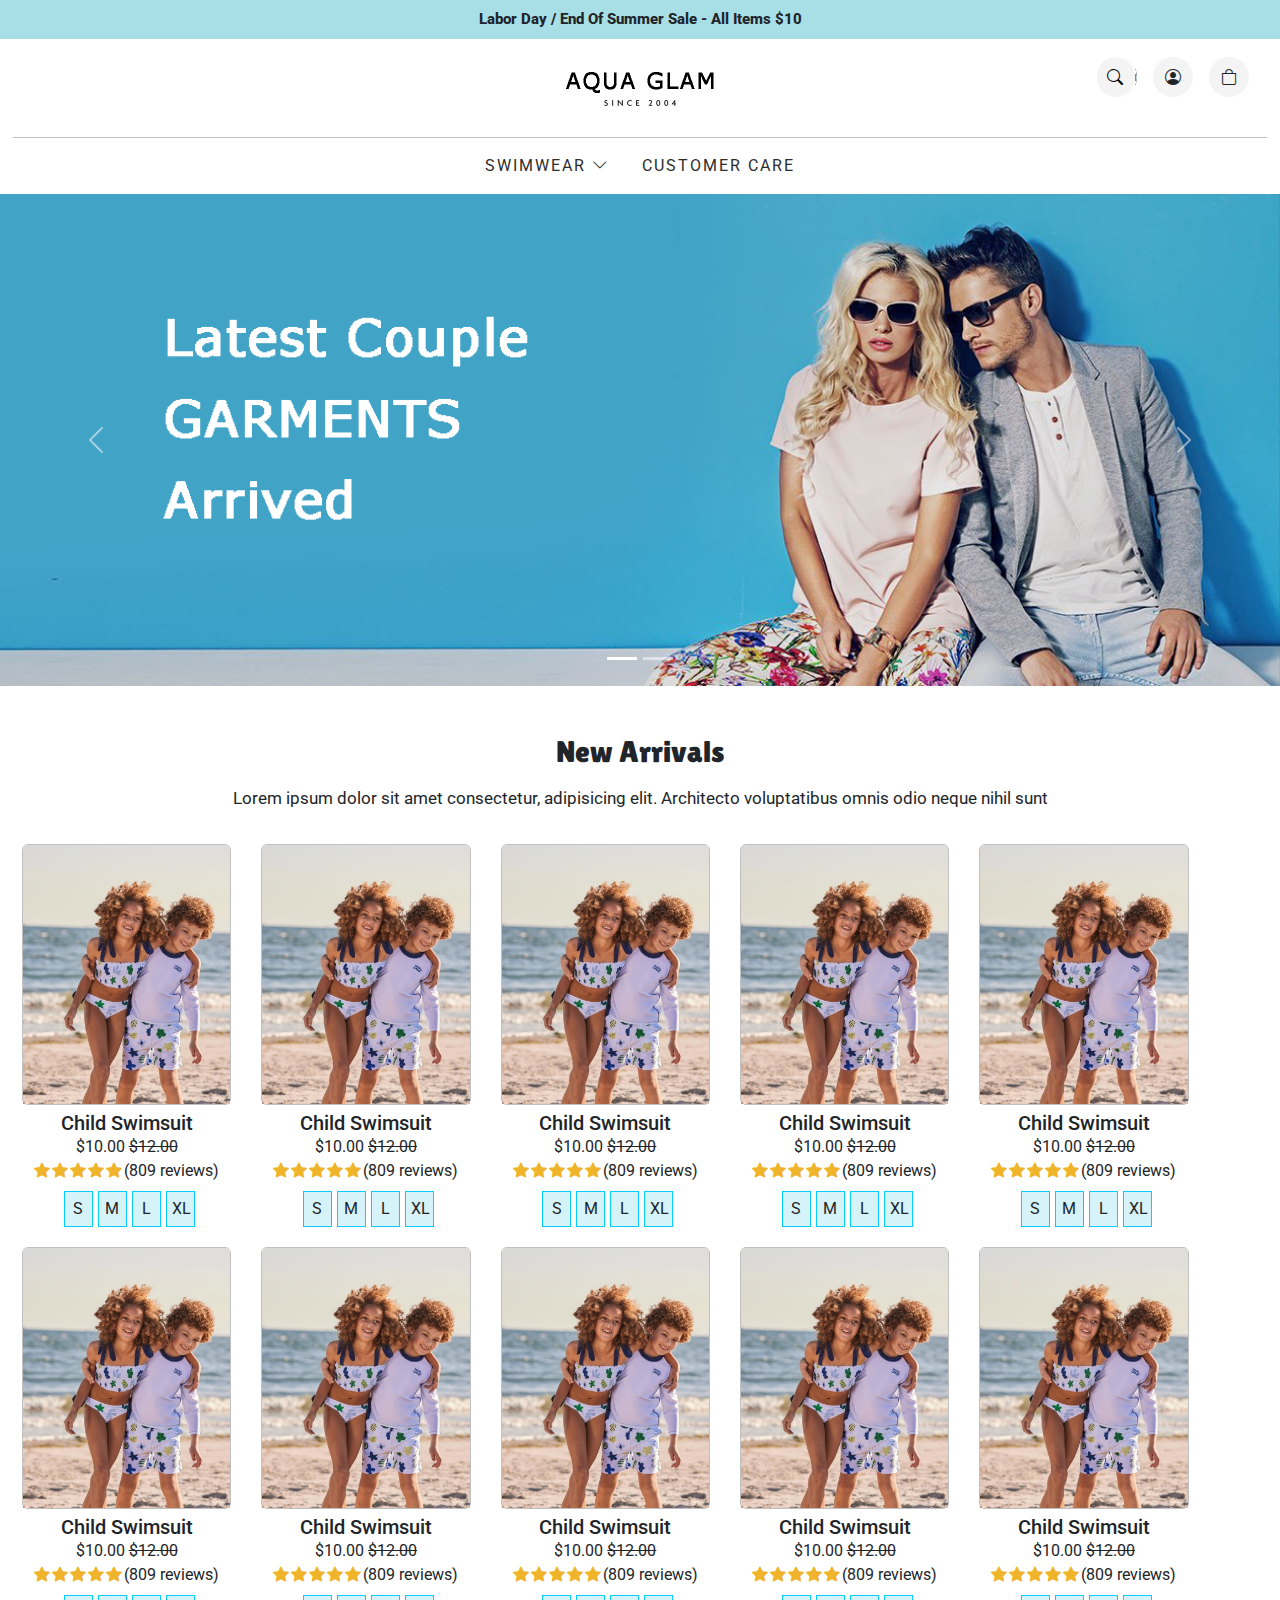
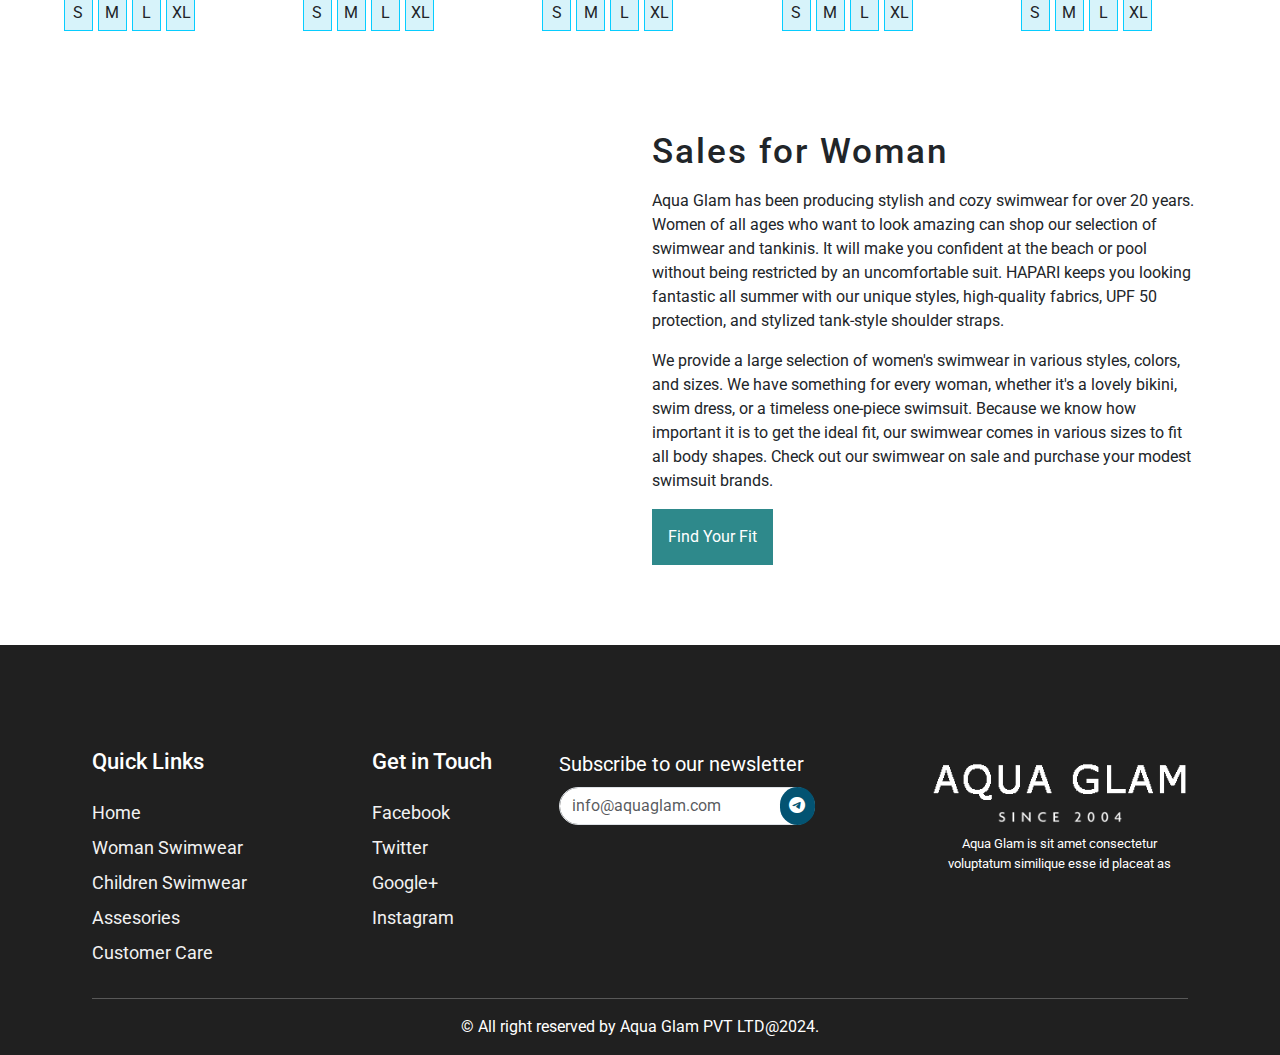
==== index.html @ 91281281 "product page" ====
<!DOCTYPE html>
<html lang="en">

<head>
    <meta charset="UTF-8">
    <meta name="viewport" content="width=device-width, initial-scale=1.0">
    <title>Aqua Glam</title>

    <!-- Bootstrap Link  -->
    <link href="https://cdn.jsdelivr.net/npm/bootstrap@5.3.3/dist/css/bootstrap.min.css" rel="stylesheet"
        integrity="sha384-QWTKZyjpPEjISv5WaRU9OFeRpok6YctnYmDr5pNlyT2bRjXh0JMhjY6hW+ALEwIH" crossorigin="anonymous">

    <!-- Bootstrap Icons -->
    <link rel="stylesheet" href="https://cdn.jsdelivr.net/npm/bootstrap-icons@1.11.3/font/bootstrap-icons.min.css">
    <link rel="stylesheet" href="https://cdnjs.cloudflare.com/ajax/libs/font-awesome/6.6.0/css/all.min.css"
        integrity="sha512-Kc323vGBEqzTmouAECnVceyQqyqdsSiqLQISBL29aUW4U/M7pSPA/gEUZQqv1cwx4OnYxTxve5UMg5GT6L4JJg=="
        crossorigin="anonymous" referrerpolicy="no-referrer" />
    <!-- fonts  -->
    <link rel="preconnect" href="https://fonts.googleapis.com">
    <link rel="preconnect" href="https://fonts.gstatic.com" crossorigin>
    <link
        href="https://fonts.googleapis.com/css2?family=Roboto+Condensed:ital,wght@0,100..900;1,100..900&family=Roboto:ital,wght@0,100;0,300;0,400;0,500;0,700;0,900;1,100;1,300;1,400;1,500;1,700;1,900&display=swap"
        rel="stylesheet">
    <!-- Custom Style  -->
    <link rel="stylesheet" href="./css/style.css">
</head>



<body>
    <!-- Navbar  -->

    <!-- TopNav  -->
    <div class="top-nav">
        <p>Labor Day / End Of Summer Sale - All Items $10</p>
    </div>
    <div class="logo-nav" id="logoNav">
        <img src="./images/logo.png" alt="logo" class="img-fluid main-logo">

        <div class="search-section">
            <ul>
                <li>
                    <div class="search-wrapper">
                        <input type="search" placeholder="Search" />
                        <button class="search-btn">
                            <i class="bi bi-search"></i>
                        </button>
                    </div>
                </li>
                <li><i class="bi bi-person-circle"></i></li>
                <li><i class="bi bi-bag"></i></li>
            </ul>
        </div>
    </div>

    <nav class="main-nav" id="main-nav">
        <div class="logo-fix" id="logo-fix">
            <img src="./images/logo.png" alt="logoFix" class="img-fluid logoFix">
        </div>
        <ul class="main-menu">

            <li><a href="#">Swimwear <i class="bi bi-chevron-down"></i></a>
                <div class="mega-menu" id="mega-menu">
                    <div class="d-flex">
                        <div class="girl-box">
                            <h3>Woman Swimwear</h3>
                            <img src="./images/girl.png" alt="">
                        </div>
                        <div class="child-box">
                            <h3>Child Swimwear</h3>
                            <img src="./images/child.png" alt="">
                        </div>
                        <div class="assesories-box">
                            <h3>Assecories</h3>
                            <img src="./images/asser.png" alt="">
                        </div>
                        
                    </div>
                </div>
            </li>

            <li><a href="#">customer care</a></li>
        </ul>
        <div class="search-fix" id="searchFix">
            <ul>
                <li><i class="bi bi-search"></i></li>
                <li><i class="bi bi-person-circle"></i></li>
                <li><i class="bi bi-bag"></i></li>
            </ul>
        </div>
    </nav>

    <!-- End of Navbar  -->

    <!-- slider  -->
    <div id="carouselExampleIndicators" class="carousel slide">
        <div class="carousel-indicators">
            <button type="button" data-bs-target="#carouselExampleIndicators" data-bs-slide-to="0" class="active"
                aria-current="true" aria-label="Slide 1"></button>
            <button type="button" data-bs-target="#carouselExampleIndicators" data-bs-slide-to="1"
                aria-label="Slide 2"></button>
        </div>
        <div class="carousel-inner">
            <div class="carousel-item active">
                <img src="./images/slide_image2.png" class="d-block w-100 img-fluid" alt="...">
            </div>
            <div class="carousel-item">
                <img src="./images/slider_img3.png" class="d-block w-100 img-fluid" alt="...">
            </div>

        </div>
        <button class="carousel-control-prev" type="button" data-bs-target="#carouselExampleIndicators"
            data-bs-slide="prev">
            <span class="carousel-control-prev-icon" aria-hidden="true"></span>
            <span class="visually-hidden">Previous</span>
        </button>
        <button class="carousel-control-next" type="button" data-bs-target="#carouselExampleIndicators"
            data-bs-slide="next">
            <span class="carousel-control-next-icon" aria-hidden="true"></span>
            <span class="visually-hidden">Next</span>
        </button>
    </div>

    <!-- product -->
    <div class="container-fluid">
        <div class="text-center pt-5 heading">
            <h2>New Arrivals</h2>
            <p>Lorem ipsum dolor sit amet consectetur, adipisicing elit. Architecto voluptatibus omnis odio neque nihil
                sunt </p>
        </div>
        <div class="d-flex" style="flex-wrap: wrap;">
                    <div class="col-md-2 text-center prod-sect">
                        <div class="card card-01 product-card">
                            <img class="card-img-top" src="./images/child.jpg" alt="Card image cap">
                        </div>
                        <h5>Child Swimsuit</h5>
                        <p>$10.00 <s>$12.00</s></p>
                        <ul>
                            <li><i class="bi bi-star-fill"></i></li>
                            <li><i class="bi bi-star-fill"></i></li>
                            <li><i class="bi bi-star-fill"></i></li>
                            <li><i class="bi bi-star-fill"></i></li>
                            <li><i class="bi bi-star-fill"></i></li>
                            <li>(809 reviews)</li>
                        </ul>
                        <ul class="size">
                            <li>S</li>
                            <li>M</li>
                            <li>L</li>
                            <li>XL</li>
                        </ul>
                    </div>
                    <div class="col-md-2 text-center prod-sect">
                        <div class="card card-01 product-card">
                            <img class="card-img-top" src="./images/child.jpg" alt="Card image cap">
                        </div>
                        <h5>Child Swimsuit</h5>
                        <p>$10.00 <s>$12.00</s></p>
                        <ul>
                            <li><i class="bi bi-star-fill"></i></li>
                            <li><i class="bi bi-star-fill"></i></li>
                            <li><i class="bi bi-star-fill"></i></li>
                            <li><i class="bi bi-star-fill"></i></li>
                            <li><i class="bi bi-star-fill"></i></li>
                            <li>(809 reviews)</li>
                        </ul>
                        <ul class="size">
                            <li>S</li>
                            <li>M</li>
                            <li>L</li>
                            <li>XL</li>
                        </ul>
                    </div>
                    <div class="col-md-2 text-center prod-sect">
                        <div class="card card-01 product-card">
                            <img class="card-img-top" src="./images/child.jpg" alt="Card image cap">
                        </div>
                        <h5>Child Swimsuit</h5>
                        <p>$10.00 <s>$12.00</s></p>
                        <ul>
                            <li><i class="bi bi-star-fill"></i></li>
                            <li><i class="bi bi-star-fill"></i></li>
                            <li><i class="bi bi-star-fill"></i></li>
                            <li><i class="bi bi-star-fill"></i></li>
                            <li><i class="bi bi-star-fill"></i></li>
                            <li>(809 reviews)</li>
                        </ul>
                        <ul class="size">
                            <li>S</li>
                            <li>M</li>
                            <li>L</li>
                            <li>XL</li>
                        </ul>
                    </div>
                    <div class="col-md-2 text-center prod-sect">
                        <div class="card card-01 product-card">
                            <img class="card-img-top" src="./images/child.jpg" alt="Card image cap">
                        </div>
                        <h5>Child Swimsuit</h5>
                        <p>$10.00 <s>$12.00</s></p>
                        <ul>
                            <li><i class="bi bi-star-fill"></i></li>
                            <li><i class="bi bi-star-fill"></i></li>
                            <li><i class="bi bi-star-fill"></i></li>
                            <li><i class="bi bi-star-fill"></i></li>
                            <li><i class="bi bi-star-fill"></i></li>
                            <li>(809 reviews)</li>
                        </ul>
                        <ul class="size">
                            <li>S</li>
                            <li>M</li>
                            <li>L</li>
                            <li>XL</li>
                        </ul>
                    </div>
                    <div class="col-md-2 text-center prod-sect">
                        <div class="card card-01 product-card">
                            <img class="card-img-top" src="./images/child.jpg" alt="Card image cap">
                        </div>
                        <h5>Child Swimsuit</h5>
                        <p>$10.00 <s>$12.00</s></p>
                        <ul>
                            <li><i class="bi bi-star-fill"></i></li>
                            <li><i class="bi bi-star-fill"></i></li>
                            <li><i class="bi bi-star-fill"></i></li>
                            <li><i class="bi bi-star-fill"></i></li>
                            <li><i class="bi bi-star-fill"></i></li>
                            <li>(809 reviews)</li>
                        </ul>
                        <ul class="size">
                            <li>S</li>
                            <li>M</li>
                            <li>L</li>
                            <li>XL</li>
                        </ul>
                    </div>   
                    <div class="col-md-2  text-center prod-sect">
                        <div class="card card-01 product-card">
                            <img class="card-img-top" src="./images/child.jpg" alt="Card image cap">
                        </div>
                        <h5>Child Swimsuit</h5>
                        <p>$10.00 <s>$12.00</s></p>
                        <ul>
                            <li><i class="bi bi-star-fill"></i></li>
                            <li><i class="bi bi-star-fill"></i></li>
                            <li><i class="bi bi-star-fill"></i></li>
                            <li><i class="bi bi-star-fill"></i></li>
                            <li><i class="bi bi-star-fill"></i></li>
                            <li>(809 reviews)</li>
                        </ul>
                        <ul class="size">
                            <li>S</li>
                            <li>M</li>
                            <li>L</li>
                            <li>XL</li>
                        </ul>
                    </div>

                   
                 
                    <div class="col-md-2 text-center prod-sect">
                        <div class="card card-01 product-card">
                            <img class="card-img-top" src="./images/child.jpg" alt="Card image cap">
                        </div>
                        <h5>Child Swimsuit</h5>
                        <p>$10.00 <s>$12.00</s></p>
                        <ul>
                            <li><i class="bi bi-star-fill"></i></li>
                            <li><i class="bi bi-star-fill"></i></li>
                            <li><i class="bi bi-star-fill"></i></li>
                            <li><i class="bi bi-star-fill"></i></li>
                            <li><i class="bi bi-star-fill"></i></li>
                            <li>(809 reviews)</li>
                        </ul>
                        <ul class="size">
                            <li>S</li>
                            <li>M</li>
                            <li>L</li>
                            <li>XL</li>
                        </ul>
                    </div>
                    <div class="col-md-2 text-center prod-sect">
                        <div class="card card-01 product-card">
                            <img class="card-img-top" src="./images/child.jpg" alt="Card image cap">
                        </div>
                        <h5>Child Swimsuit</h5>
                        <p>$10.00 <s>$12.00</s></p>
                        <ul>
                            <li><i class="bi bi-star-fill"></i></li>
                            <li><i class="bi bi-star-fill"></i></li>
                            <li><i class="bi bi-star-fill"></i></li>
                            <li><i class="bi bi-star-fill"></i></li>
                            <li><i class="bi bi-star-fill"></i></li>
                            <li>(809 reviews)</li>
                        </ul>
                        <ul class="size">
                            <li>S</li>
                            <li>M</li>
                            <li>L</li>
                            <li>XL</li>
                        </ul>
                    </div>
                    <div class="col-md-2 text-center prod-sect">
                        <div class="card card-01 product-card">
                            <img class="card-img-top" src="./images/child.jpg" alt="Card image cap">
                        </div>
                        <h5>Child Swimsuit</h5>
                        <p>$10.00 <s>$12.00</s></p>
                        <ul>
                            <li><i class="bi bi-star-fill"></i></li>
                            <li><i class="bi bi-star-fill"></i></li>
                            <li><i class="bi bi-star-fill"></i></li>
                            <li><i class="bi bi-star-fill"></i></li>
                            <li><i class="bi bi-star-fill"></i></li>
                            <li>(809 reviews)</li>
                        </ul>
                        <ul class="size">
                            <li>S</li>
                            <li>M</li>
                            <li>L</li>
                            <li>XL</li>
                        </ul>
                    </div>
                    <div class="col-md-2 text-center prod-sect">
                        <div class="card card-01 product-card">
                            <img class="card-img-top" src="./images/child.jpg" alt="Card image cap">
                        </div>
                        <h5>Child Swimsuit</h5>
                        <p>$10.00 <s>$12.00</s></p>
                        <ul>
                            <li><i class="bi bi-star-fill"></i></li>
                            <li><i class="bi bi-star-fill"></i></li>
                            <li><i class="bi bi-star-fill"></i></li>
                            <li><i class="bi bi-star-fill"></i></li>
                            <li><i class="bi bi-star-fill"></i></li>
                            <li>(809 reviews)</li>
                        </ul>
                        <ul class="size">
                            <li>S</li>
                            <li>M</li>
                            <li>L</li>
                            <li>XL</li>
                        </ul>
                    </div>
                 
              

        

           
        </div>
    </div>

    <!-- Content Section  -->
    <div class="sale-for-women">
        <div class="container">
            <div class="row align-items-center">
                <div class="col-md-6">
                    <img src="./images/poster.jpg" alt="" class="img-fluid">
                </div>
                <div class="col-md-6">
                    <h5>Sales for Woman</h5>
                    <p>Aqua Glam has been producing stylish and cozy swimwear for over 20 years. Women of all ages who want
                        to look amazing can shop our selection of swimwear and tankinis. It will make you confident at
                        the beach or pool without being restricted by an uncomfortable suit. HAPARI keeps you looking
                        fantastic all summer with our unique styles, high-quality fabrics, UPF 50 protection, and
                        stylized tank-style shoulder straps. </p>
                    <p>We provide a large selection of women's swimwear in various styles, colors, and sizes. We have
                        something for every woman, whether it's a lovely bikini, swim dress, or a timeless one-piece
                        swimsuit. Because we know how important it is to get the ideal fit, our swimwear comes in
                        various sizes to fit all body shapes. Check out our swimwear on sale and purchase your modest
                        swimsuit brands.</p>
                    <button>Find Your Fit</button>
                </div>
            </div>
        </div>
    </div>

<!-- Footer  -->
    <footer class="footer">
        <div class="container">
            <div class="row">
                <div class="col-12 col-md-6 col-lg-3 mt-4">
                    <ul>
                        <li><h3>Quick Links</h3></li>
                        <li><a href="#">Home</a></li>
                        <li><a href="#">Woman Swimwear</a></li>
                        <li><a href="#">Children Swimwear</a></li>
                        <li><a href="#">Assesories</a></li>
                        <li><a href="#">Customer Care</a></li>
                    </ul>
                </div>
                <div class="col-12 col-md-6 col-lg-2 mt-4">
                    <ul>
                        <li><h3>Get in Touch</h3></li>
                        <li><a href="#">Facebook</a></li>
                        <li><a href="#">Twitter</a></li>
                        <li><a href="#">Google+</a></li>
                        <li><a href="#">Instagram</a></li>
                    </ul>
                </div>
                <div class="col-12 col-md-6 col-lg-3 mt-4">
                    <p class="subscribe">Subscribe to our newsletter</p>
                    <div class="newsletter">
                        <input type="text" name="" id="" class="form-control mt-2" placeholder="info@aquaglam.com">
                        <button><i class="bi bi-telegram"></i></button>
                    </div>
                </div>
                <div class="col-12 col-md-6 offset-lg-1 col-lg-3  text-center mt-4">
                    <img src="./images/logo.png" alt="" class="img-fluid logo-footer">
                    <p style="font-size: 13px;">Aqua Glam is sit amet consectetur voluptatum similique esse id placeat as</p>
                </div>
            </div>
            <hr>
            <div class="text-center">
                <p class="mb-0">© All right reserved by <a href="#">Aqua Glam PVT LTD</a>@2024.</p>
            </div>
        </div>

    </footer>
    <!-- bootstrap scripts  -->
    <script src="https://cdn.jsdelivr.net/npm/bootstrap@5.3.3/dist/js/bootstrap.bundle.min.js"
        integrity="sha384-YvpcrYf0tY3lHB60NNkmXc5s9fDVZLESaAA55NDzOxhy9GkcIdslK1eN7N6jIeHz"
        crossorigin="anonymous"></script>

    <!-- Custom Css  -->
    <script src="./scripts/custom.js"></script>
    
</body>

</html>

<!-- https://hapari.com/ -->
---- css/style.css ----
@import url("https://fonts.googleapis.com/css2?family=Bebas+Neue&family=Lilita+One&family=Roboto:ital,wght@0,100;0,300;0,400;0,500;0,700;0,900;1,100;1,300;1,400;1,500;1,700;1,900&display=swap");
* {
  margin: 0;
  padding: 0;
  box-sizing: border-box;
}

body {
  font-family: "Roboto";
}

a {
  color: #2d2d2d;
  text-decoration: none;
}

p {
  margin-bottom: 0;
}

ul {
  padding-left: 0;
}

h1,
h2,
h3,
h4,
h5,
h6 {
  margin: 0;
  font-family: "Lilita One";
}

body {
  overflow: hidden;
  overflow-y: scroll;
}

::-webkit-scrollbar {
  width: 5px;
}

/* Track */
::-webkit-scrollbar-track {
  box-shadow: inset 0 0 5px #b5b5b5;
  border-radius: 5px;
}

/* Handle */
::-webkit-scrollbar-thumb {
  background: #b5b5b5;
  border-radius: 5px;
}

/* Handle on hover */
::-webkit-scrollbar-thumb:hover {
  background: #b5b5b5;
}

.fixed {
  position: fixed;
  top: 0;
  transition: all 0.5s ease;
  z-index: 9;
}

/* ======================TopNav======================== */
.top-nav {
  background-color: #a8dfe7;
  text-align: center;
  padding: 8px 4px;
  font-weight: 800;
  font-family: "Roboto";
  font-size: 15px;
}

.logo-nav {
  text-align: center;
  border-bottom: 1px solid silver;
  width: 98%;
  margin: 0 auto;
  padding: 1.5rem 0;
  background-color: #fff;
  position: relative;
}
.logo-nav .main-logo {
  width: 150px;
  transition: left 0.5s;
}
.logo-nav .search-section {
  position: absolute;
  right: 10px;
  top: 18px;
}
.logo-nav .search-section ul {
  list-style: none;
  display: flex;
}
.logo-nav .search-section ul li {
  margin: 0 0.5rem;
}
.logo-nav .search-section ul li .bi-search {
  float: right;
  position: relative;
  cursor: pointer;
}
.logo-nav .search-section ul li .searchTax {
  visibility: hidden;
  z-index: 2;
  border-radius: 5px;
  border: 1px solid silver;
  padding-left: 8px;
  padding-right: 28px;
  color: #737171;
  outline: none;
  margin-right: -25px;
}
.logo-nav .search-section ul li .searchTax :focus, .logo-nav .search-section ul li .searchTax :active, .logo-nav .search-section ul li .searchTax :focus-visible {
  border: 1px solid silver;
  outline: none;
}
.logo-nav .search-section ul li .bi-search:hover + .searchTax {
  visibility: visible;
}
.logo-nav .search-section ul li i {
  width: 40px;
  height: 40px;
  display: flex;
  border-radius: 4rem;
  background: #f4f4f4;
  align-items: center;
  justify-content: center;
  outline: none;
  overflow: hidden;
  transition: 400ms ease-in-out;
  position: relative;
}
.logo-nav .search-section ul li .search-wrapper {
  width: 40px;
  height: 40px;
  display: flex;
  border-radius: 4rem;
  background: #fff;
  align-items: center;
  justify-content: end;
  outline: none;
  overflow: hidden;
  transition: 400ms ease-in-out;
  position: relative;
}
.logo-nav .search-section ul li .search-wrapper input {
  position: absolute;
  top: 0;
  left: 0;
  width: 100%;
  height: 100%;
  margin-left: 15px;
  margin-right: 2px;
  outline: none;
  border: none;
  font-size: 1.2rem;
  box-sizing: border-box;
  font-size: 13px;
}
.logo-nav .search-section ul li .search-wrapper input::placeholder {
  font-size: 13px;
}
.logo-nav .search-section ul li .search-wrapper input .search-btn {
  display: flex;
  align-items: center;
  justify-content: center;
  font-size: 2rem;
  border-radius: 50%;
  border: none;
  width: 50px;
  height: 50px;
  cursor: pointer;
  margin-left: auto;
  z-index: 1;
}
.logo-nav .search-section ul li .search-wrapper input .search-btn i {
  color: #000;
  font-size: 1rem;
}
.logo-nav .search-section ul li .active {
  width: 250px;
  border: 1px solid #888;
}

.main-nav {
  background-color: #fff;
  display: flex;
  align-items: center;
  width: 100%;
}
.main-nav .main-menu {
  width: 100vw;
  display: inline-flex;
  list-style: none;
  justify-content: center;
  align-items: center;
  position: relative;
}
.main-nav .main-menu li {
  margin: 1rem;
  text-transform: uppercase;
  letter-spacing: 2px;
  margin-bottom: 0;
}
.main-nav .main-menu li .mega-menu {
  opacity: 0;
  visibility: hidden;
  margin: 0 auto;
  padding: 1.8rem;
  border-radius: 10px;
  max-height: 300px;
  overflow: hidden;
  position: absolute;
  overflow-y: scroll;
  top: 60px;
  text-transform: none;
  transition: all 0.3s ease;
  z-index: 1;
  background-color: #fff;
  left: 18%;
}
.main-nav .main-menu li .mega-menu .choose-category {
  width: 50%;
}
.main-nav .main-menu li .mega-menu .girl-box {
  width: 240px;
  aspect-ratio: 1;
  background: rgba(205, 216, 69, 0.4117647059);
  border-radius: 10px;
  margin: 5px;
  overflow: hidden;
  cursor: pointer;
  text-align: center;
  padding: 1rem 0;
}
.main-nav .main-menu li .mega-menu .girl-box h3 {
  font-size: 20px;
}
.main-nav .main-menu li .mega-menu .child-box {
  width: 240px;
  aspect-ratio: 1;
  background: rgba(69, 189, 216, 0.4117647059);
  border-radius: 10px;
  margin: 5px;
  overflow: hidden;
  cursor: pointer;
  text-align: center;
  padding: 1rem 0;
}
.main-nav .main-menu li .mega-menu .child-box h3 {
  font-size: 20px;
}
.main-nav .main-menu li .mega-menu .assesories-box {
  width: 240px;
  aspect-ratio: 1;
  background: rgba(140, 152, 154, 0.4117647059);
  border-radius: 10px;
  margin: 5px;
  overflow: hidden;
  cursor: pointer;
  text-align: center;
  padding: 1rem 0;
}
.main-nav .main-menu li .mega-menu .assesories-box h3 {
  font-size: 20px;
}
.main-nav .main-menu li:hover .mega-menu {
  opacity: 1;
  visibility: visible;
  z-index: 1;
}

.logo-fix {
  padding-left: 2%;
  display: none;
}
.logo-fix .logoFix {
  width: 100px;
}

.search-fix {
  float: right;
  padding-right: 3px;
  display: none;
}
.search-fix ul {
  list-style: none;
  display: flex;
  margin-bottom: 0;
}
.search-fix ul li {
  margin: 0 1rem;
}

.visible {
  visibility: visible !important;
}

/* ======Slider Section======== */
.carousel-inner .carousel-item {
  overflow: hidden;
}

/*===== product section =====*/
.heading {
  padding: 2rem 0;
}
.heading h2 {
  font-size: 30px;
}
.heading p {
  font-size: 17px;
  padding-top: 1rem;
}

.prod-sect {
  margin-bottom: 20px;
  max-width: 250px;
  margin: 0 20px 20px 10px;
  font-family: "roboto";
}
.prod-sect h5 {
  font-family: "roboto";
}
.prod-sect ul {
  list-style: none;
  display: inline-flex;
  margin-bottom: 0;
}
.prod-sect .bi-star-fill {
  color: #f0b42b;
  margin-right: 2px;
}
.prod-sect .size li {
  width: 29px;
  padding: 5px;
  aspect-ratio: 1;
  margin-left: 5px;
  background: rgba(134, 218, 239, 0.3294117647);
  border: 1px solid #07cdff;
  margin-top: 0.5rem;
  cursor: pointer;
}
.prod-sect .product-card {
  position: relative;
  border: 1px solid silver;
  padding: 0rem;
  margin-bottom: 0.4rem;
  text-align: center;
}
.prod-sect .product-card img {
  object-fit: cover;
}
.prod-sect .product-card .card-title {
  padding-top: 0.5rem;
  padding-bottom: 0;
  margin-bottom: 0;
}
.prod-sect .product-card h4 {
  font-family: "Roboto";
}

.avatar {
  display: flex;
}

.avatar1,
.avatar2 {
  width: 100px;
  aspect-ratio: 1;
}

.categories {
  background-color: #e9e9e9;
}
.categories h3 {
  text-align: center;
  padding-top: 1rem;
  font-size: 20px;
  border-bottom: 1px solid silver;
}
.categories .list-of-category {
  list-style: none;
  padding-left: 0;
  height: 310px;
  overflow: hidden;
  overflow-y: scroll;
}
.categories .list-of-category li {
  cursor: pointer;
  font-size: 15px;
  padding: 10px;
  background-color: #e9e9e9;
  border-bottom: 1px solid black;
}

.sale-for-women {
  padding: 5rem 0;
}
.sale-for-women h5 {
  font-family: "roboto";
  font-size: 35px;
  letter-spacing: 2px;
  padding-bottom: 1rem;
}
.sale-for-women p {
  padding-bottom: 1rem;
}
.sale-for-women button {
  background: #2e898b;
  border: none;
  outline: none;
  padding: 1rem;
  color: #fff;
  transition: background 0.9s ease;
}
.sale-for-women button:hover {
  background: #737171;
}

.footer {
  background-color: #202020;
  color: #fff;
  padding: 5rem 5rem 1rem 5rem;
}
.footer ul {
  list-style: none;
  padding-left: 0;
}
.footer ul li {
  margin-bottom: 0.5rem;
}
.footer ul li h3 {
  font-family: "roboto";
  font-size: 22px;
  padding-bottom: 1rem;
}
.footer ul li a {
  color: #f2f2f2;
  font-family: "roboto";
  font-size: 18px;
}
.footer ul li a:hover {
  color: #035372;
}
.footer .logo-footer {
  filter: invert(1);
}
.footer a {
  color: #fff;
}
.footer .newsletter {
  position: relative;
}
.footer .newsletter .form-control {
  border-radius: 20px;
}
.footer .newsletter button {
  position: absolute;
  top: 0;
  height: 38px;
  right: 0;
  width: 35px;
  background: #035372;
  color: #fff;
  border-radius: 21px;
  outline: none;
  border: none;
}
.footer .subscribe {
  font-size: 20px;
}

@media (max-width: 850px) {
  .main-nav {
    display: flex;
    align-items: center;
    justify-content: center;
    height: 70px;
  }
  .main-nav .main-menu {
    width: auto;
    margin-bottom: 0;
  }
  .main-nav .main-menu li {
    margin: 0 1rem;
    font-size: 12px;
  }
  .footer {
    text-align: center;
  }
  .footer ul {
    text-align: center;
  }
}
@media (max-width: 770px) {
  .search-fix ul {
    margin-bottom: 0;
  }
  .logo-nav {
    text-align: left;
  }
  .logo-nav .main-logo {
    padding-left: 13px;
  }
  .logo-nav .search-section ul li .active {
    width: 175px;
    border: 1px solid #888;
  }
}
@media (max-width: 576px) {
  .search-fix,
  .logoFix {
    display: none !important;
  }
}
@media (max-width: 360px) {
  .top-nav {
    padding: 12px 4px;
    font-size: 14px;
  }
}/*# sourceMappingURL=style.css.map */
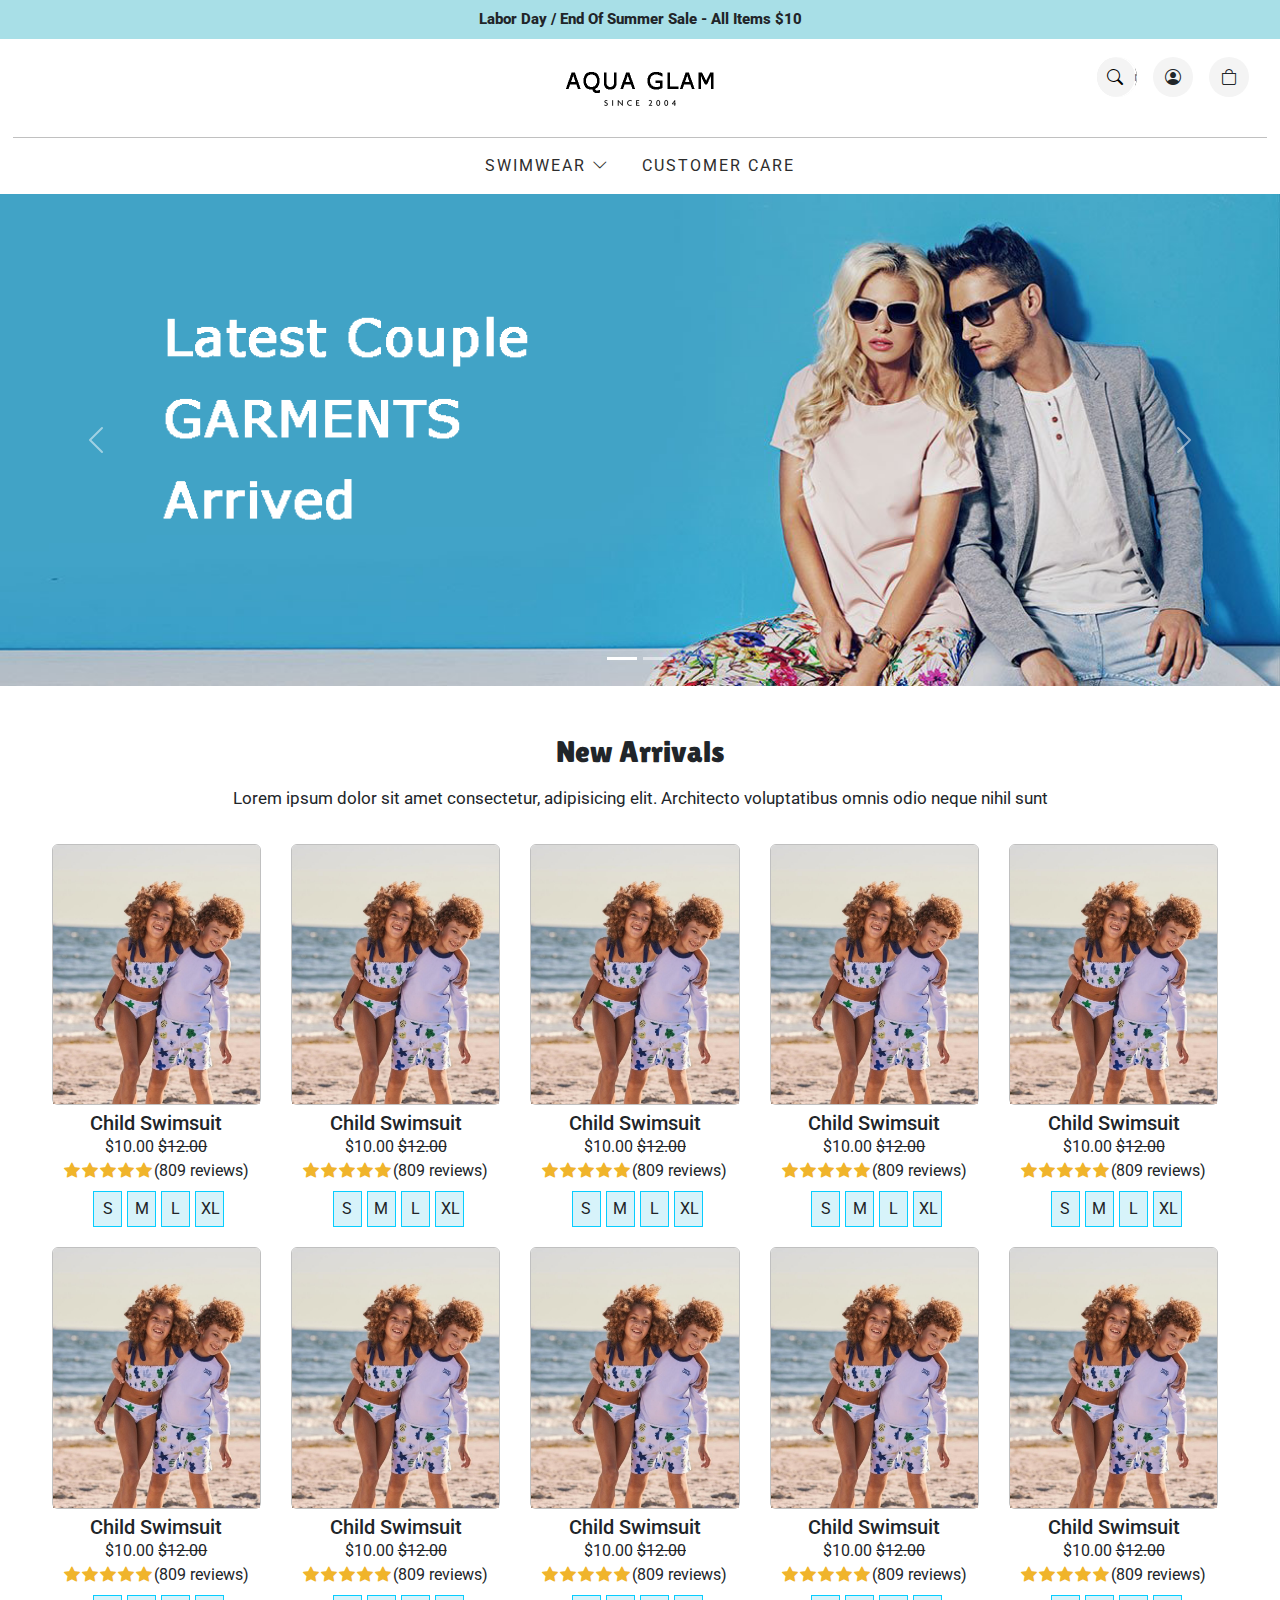
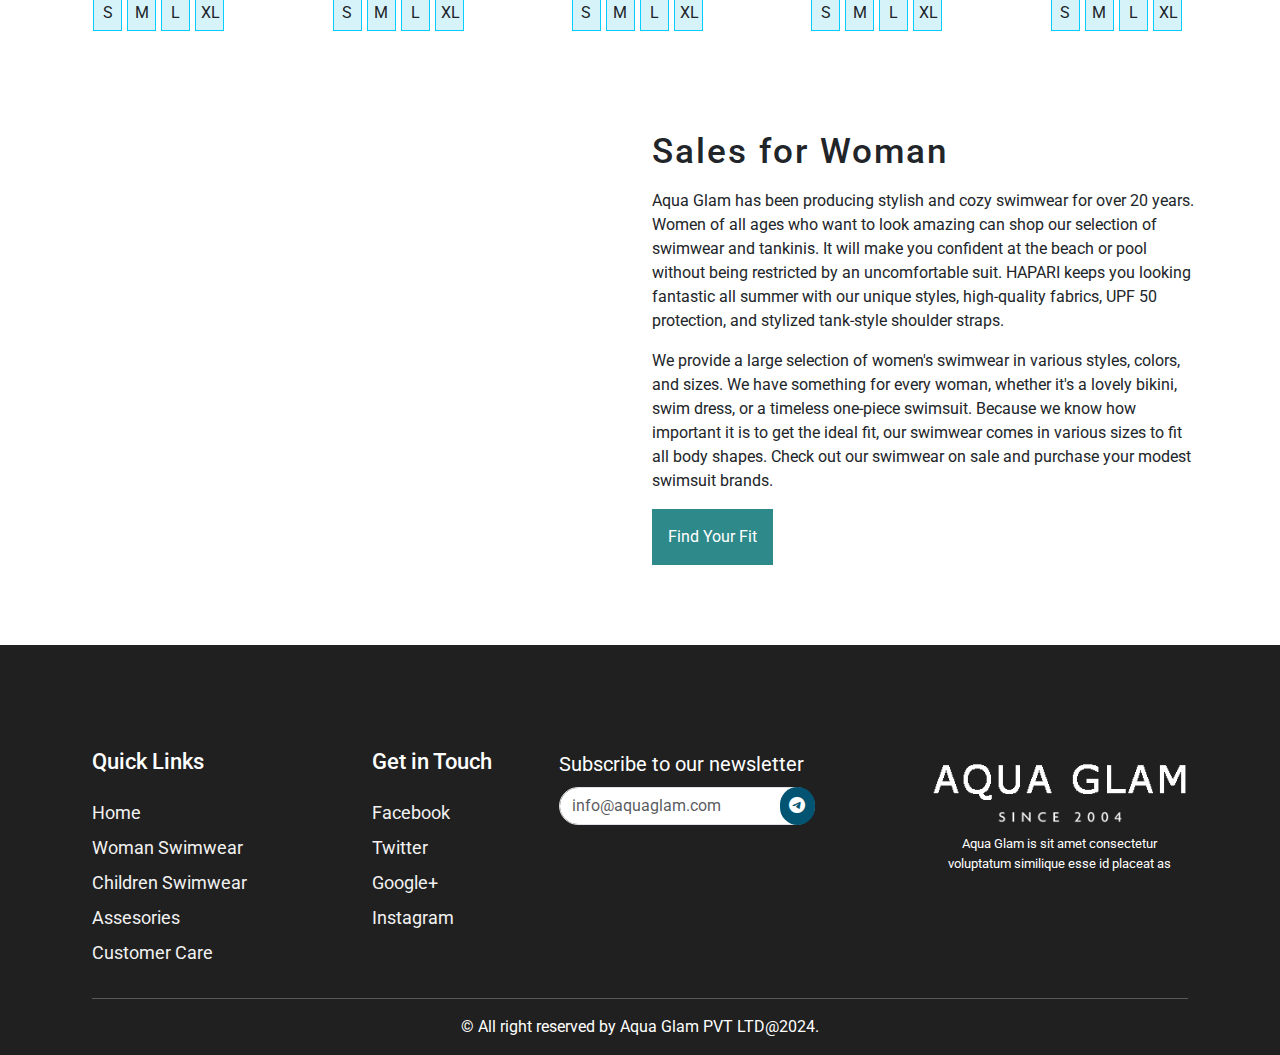
==== commit 67744e98: "all prodcts center" ====
--- a/index.html
+++ b/index.html
@@ -128,7 +128,7 @@
             <p>Lorem ipsum dolor sit amet consectetur, adipisicing elit. Architecto voluptatibus omnis odio neque nihil
                 sunt </p>
         </div>
-        <div class="d-flex" style="flex-wrap: wrap;">
+        <div class="d-flex" style="flex-wrap: wrap; justify-content:center;;">
                     <div class="col-md-2 text-center prod-sect">
                         <div class="card card-01 product-card">
                             <img class="card-img-top" src="./images/child.jpg" alt="Card image cap">
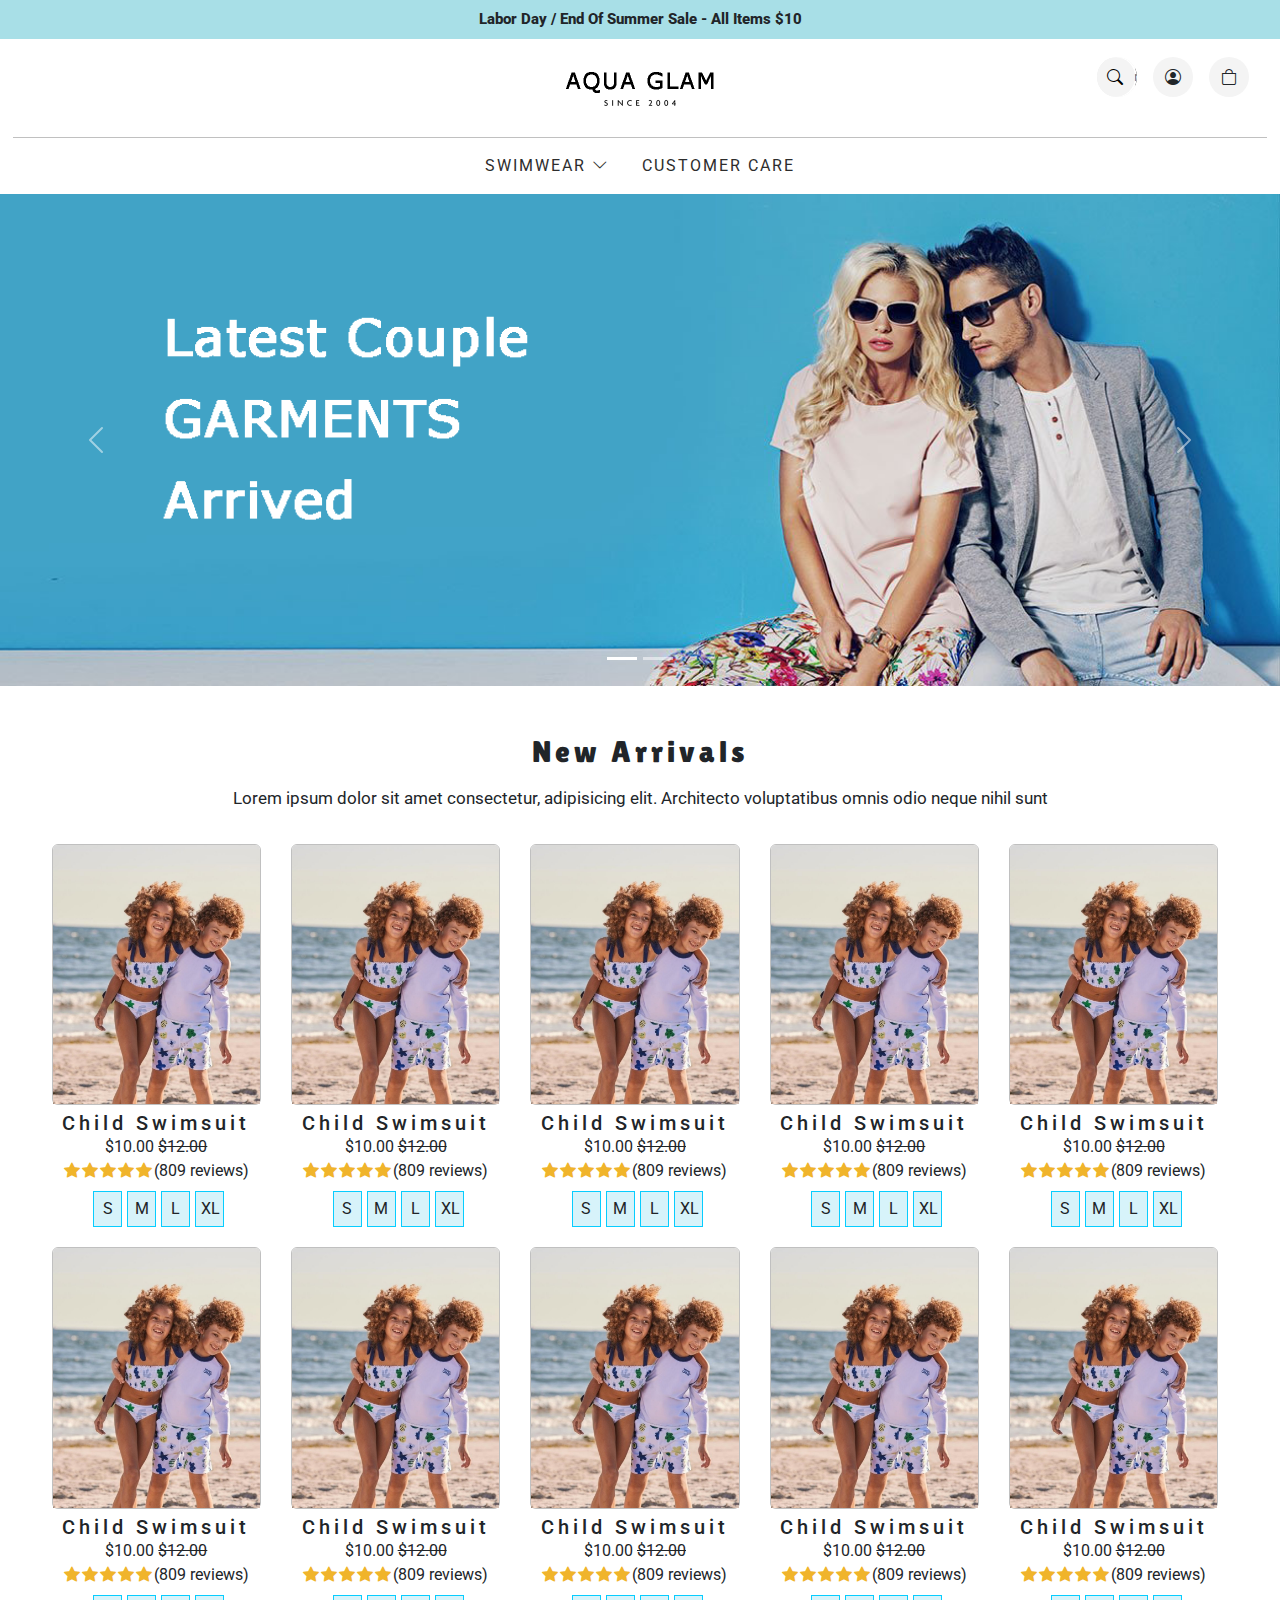
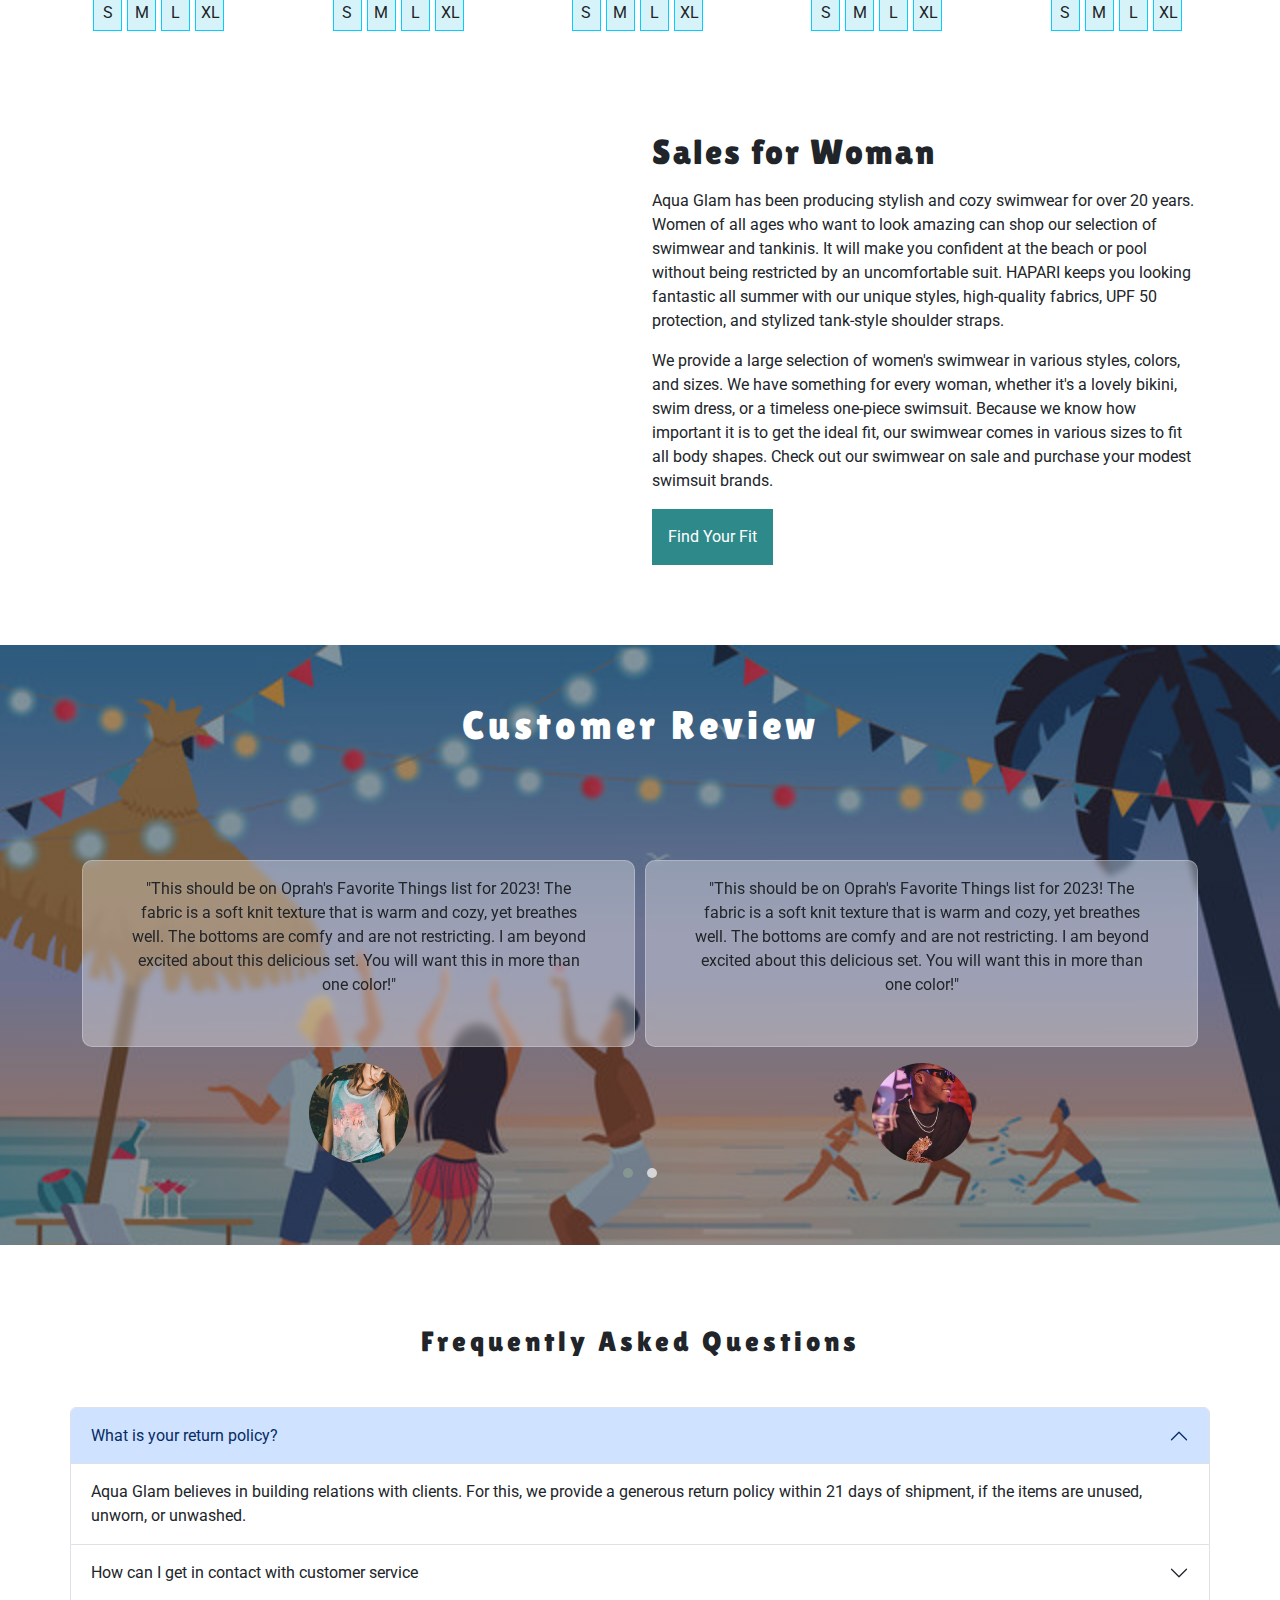
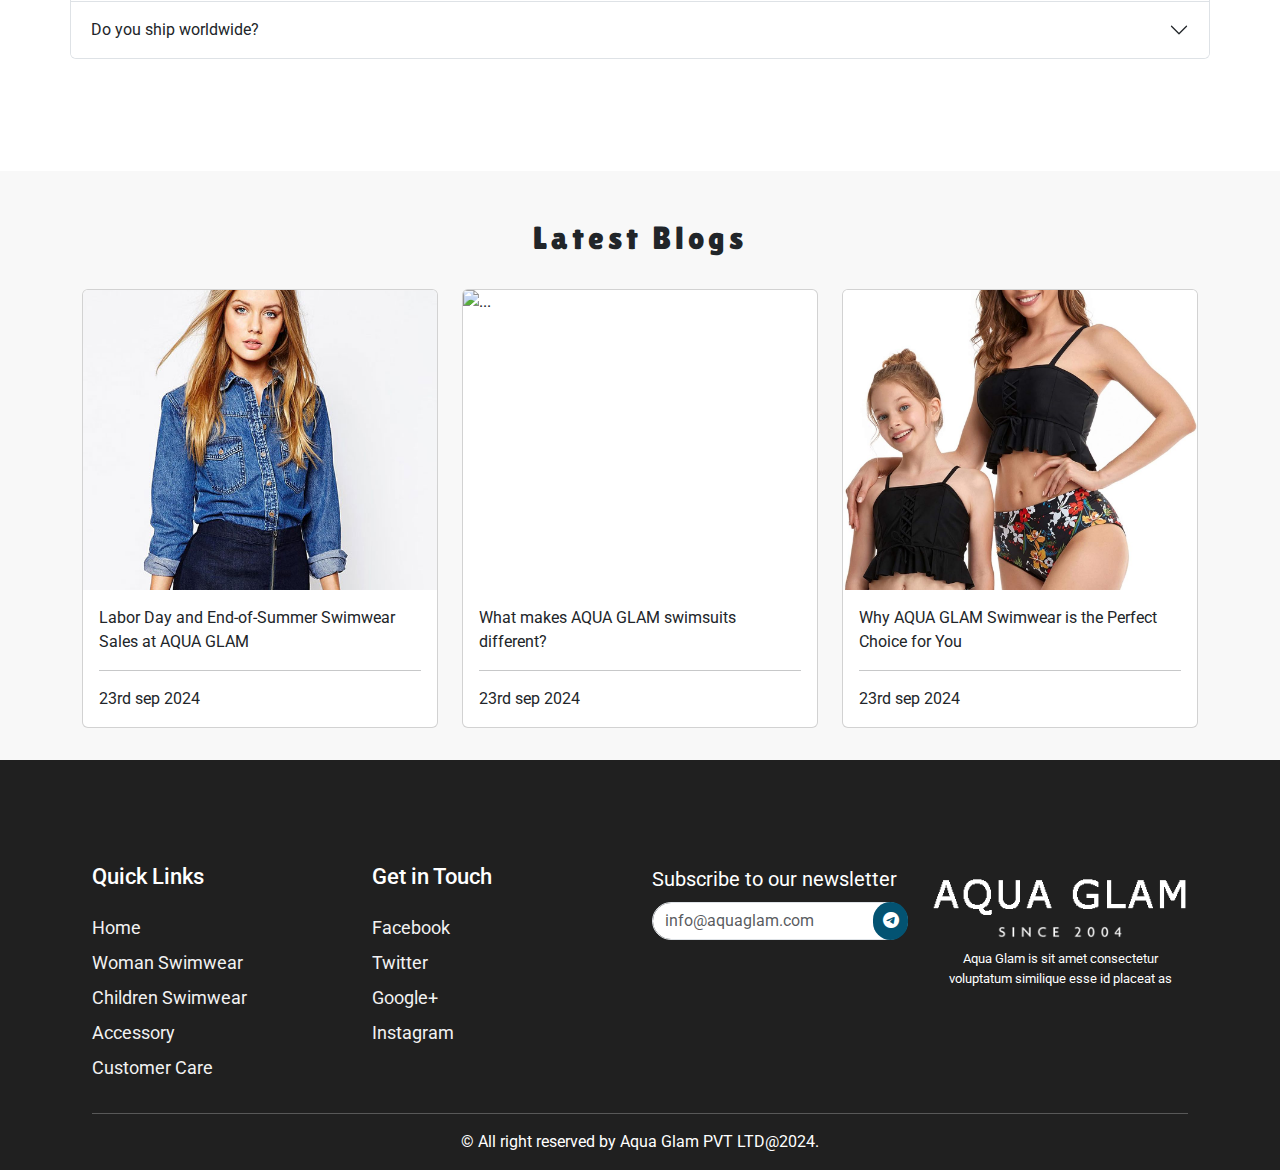
==== commit d55111ad: "blog,review and faq added" ====
--- a/index.html
+++ b/index.html
@@ -21,6 +21,14 @@
     <link
         href="https://fonts.googleapis.com/css2?family=Roboto+Condensed:ital,wght@0,100..900;1,100..900&family=Roboto:ital,wght@0,100;0,300;0,400;0,500;0,700;0,900;1,100;1,300;1,400;1,500;1,700;1,900&display=swap"
         rel="stylesheet">
+
+    <link rel="stylesheet"
+        href="https://cdnjs.cloudflare.com/ajax/libs/OwlCarousel2/2.3.4/assets/owl.carousel.min.css" />
+    <link rel="stylesheet"
+        href="https://cdnjs.cloudflare.com/ajax/libs/OwlCarousel2/2.3.4/assets/owl.theme.default.min.css"
+        integrity="sha512-sMXtMNL1zRzolHYKEujM2AqCLUR9F2C4/05cdbxjjLSRvMQIciEPCQZo++nk7go3BtSuK9kfa/s+a4f4i5pLkw=="
+        crossorigin="anonymous" referrerpolicy="no-referrer" />
+
     <!-- Custom Style  -->
     <link rel="stylesheet" href="./css/style.css">
 </head>
@@ -28,12 +36,13 @@
 
 
 <body>
-    <!-- Navbar  -->
+
 
     <!-- TopNav  -->
     <div class="top-nav">
         <p>Labor Day / End Of Summer Sale - All Items $10</p>
     </div>
+    <!-- Navbar  -->
     <div class="logo-nav" id="logoNav">
         <img src="./images/logo.png" alt="logo" class="img-fluid main-logo">
 
@@ -52,7 +61,6 @@
             </ul>
         </div>
     </div>
-
     <nav class="main-nav" id="main-nav">
         <div class="logo-fix" id="logo-fix">
             <img src="./images/logo.png" alt="logoFix" class="img-fluid logoFix">
@@ -71,10 +79,10 @@
                             <img src="./images/child.png" alt="">
                         </div>
                         <div class="assesories-box">
-                            <h3>Assecories</h3>
+                            <h3>Accessories</h3>
                             <img src="./images/asser.png" alt="">
                         </div>
-                        
+
                     </div>
                 </div>
             </li>
@@ -90,7 +98,6 @@
         </div>
     </nav>
 
-    <!-- End of Navbar  -->
 
     <!-- slider  -->
     <div id="carouselExampleIndicators" class="carousel slide">
@@ -129,225 +136,225 @@
                 sunt </p>
         </div>
         <div class="d-flex" style="flex-wrap: wrap; justify-content:center;;">
-                    <div class="col-md-2 text-center prod-sect">
-                        <div class="card card-01 product-card">
-                            <img class="card-img-top" src="./images/child.jpg" alt="Card image cap">
-                        </div>
-                        <h5>Child Swimsuit</h5>
-                        <p>$10.00 <s>$12.00</s></p>
-                        <ul>
-                            <li><i class="bi bi-star-fill"></i></li>
-                            <li><i class="bi bi-star-fill"></i></li>
-                            <li><i class="bi bi-star-fill"></i></li>
-                            <li><i class="bi bi-star-fill"></i></li>
-                            <li><i class="bi bi-star-fill"></i></li>
-                            <li>(809 reviews)</li>
-                        </ul>
-                        <ul class="size">
-                            <li>S</li>
-                            <li>M</li>
-                            <li>L</li>
-                            <li>XL</li>
-                        </ul>
-                    </div>
-                    <div class="col-md-2 text-center prod-sect">
-                        <div class="card card-01 product-card">
-                            <img class="card-img-top" src="./images/child.jpg" alt="Card image cap">
-                        </div>
-                        <h5>Child Swimsuit</h5>
-                        <p>$10.00 <s>$12.00</s></p>
-                        <ul>
-                            <li><i class="bi bi-star-fill"></i></li>
-                            <li><i class="bi bi-star-fill"></i></li>
-                            <li><i class="bi bi-star-fill"></i></li>
-                            <li><i class="bi bi-star-fill"></i></li>
-                            <li><i class="bi bi-star-fill"></i></li>
-                            <li>(809 reviews)</li>
-                        </ul>
-                        <ul class="size">
-                            <li>S</li>
-                            <li>M</li>
-                            <li>L</li>
-                            <li>XL</li>
-                        </ul>
-                    </div>
-                    <div class="col-md-2 text-center prod-sect">
-                        <div class="card card-01 product-card">
-                            <img class="card-img-top" src="./images/child.jpg" alt="Card image cap">
-                        </div>
-                        <h5>Child Swimsuit</h5>
-                        <p>$10.00 <s>$12.00</s></p>
-                        <ul>
-                            <li><i class="bi bi-star-fill"></i></li>
-                            <li><i class="bi bi-star-fill"></i></li>
-                            <li><i class="bi bi-star-fill"></i></li>
-                            <li><i class="bi bi-star-fill"></i></li>
-                            <li><i class="bi bi-star-fill"></i></li>
-                            <li>(809 reviews)</li>
-                        </ul>
-                        <ul class="size">
-                            <li>S</li>
-                            <li>M</li>
-                            <li>L</li>
-                            <li>XL</li>
-                        </ul>
-                    </div>
-                    <div class="col-md-2 text-center prod-sect">
-                        <div class="card card-01 product-card">
-                            <img class="card-img-top" src="./images/child.jpg" alt="Card image cap">
-                        </div>
-                        <h5>Child Swimsuit</h5>
-                        <p>$10.00 <s>$12.00</s></p>
-                        <ul>
-                            <li><i class="bi bi-star-fill"></i></li>
-                            <li><i class="bi bi-star-fill"></i></li>
-                            <li><i class="bi bi-star-fill"></i></li>
-                            <li><i class="bi bi-star-fill"></i></li>
-                            <li><i class="bi bi-star-fill"></i></li>
-                            <li>(809 reviews)</li>
-                        </ul>
-                        <ul class="size">
-                            <li>S</li>
-                            <li>M</li>
-                            <li>L</li>
-                            <li>XL</li>
-                        </ul>
-                    </div>
-                    <div class="col-md-2 text-center prod-sect">
-                        <div class="card card-01 product-card">
-                            <img class="card-img-top" src="./images/child.jpg" alt="Card image cap">
-                        </div>
-                        <h5>Child Swimsuit</h5>
-                        <p>$10.00 <s>$12.00</s></p>
-                        <ul>
-                            <li><i class="bi bi-star-fill"></i></li>
-                            <li><i class="bi bi-star-fill"></i></li>
-                            <li><i class="bi bi-star-fill"></i></li>
-                            <li><i class="bi bi-star-fill"></i></li>
-                            <li><i class="bi bi-star-fill"></i></li>
-                            <li>(809 reviews)</li>
-                        </ul>
-                        <ul class="size">
-                            <li>S</li>
-                            <li>M</li>
-                            <li>L</li>
-                            <li>XL</li>
-                        </ul>
-                    </div>   
-                    <div class="col-md-2  text-center prod-sect">
-                        <div class="card card-01 product-card">
-                            <img class="card-img-top" src="./images/child.jpg" alt="Card image cap">
-                        </div>
-                        <h5>Child Swimsuit</h5>
-                        <p>$10.00 <s>$12.00</s></p>
-                        <ul>
-                            <li><i class="bi bi-star-fill"></i></li>
-                            <li><i class="bi bi-star-fill"></i></li>
-                            <li><i class="bi bi-star-fill"></i></li>
-                            <li><i class="bi bi-star-fill"></i></li>
-                            <li><i class="bi bi-star-fill"></i></li>
-                            <li>(809 reviews)</li>
-                        </ul>
-                        <ul class="size">
-                            <li>S</li>
-                            <li>M</li>
-                            <li>L</li>
-                            <li>XL</li>
-                        </ul>
-                    </div>
-
-                   
-                 
-                    <div class="col-md-2 text-center prod-sect">
-                        <div class="card card-01 product-card">
-                            <img class="card-img-top" src="./images/child.jpg" alt="Card image cap">
-                        </div>
-                        <h5>Child Swimsuit</h5>
-                        <p>$10.00 <s>$12.00</s></p>
-                        <ul>
-                            <li><i class="bi bi-star-fill"></i></li>
-                            <li><i class="bi bi-star-fill"></i></li>
-                            <li><i class="bi bi-star-fill"></i></li>
-                            <li><i class="bi bi-star-fill"></i></li>
-                            <li><i class="bi bi-star-fill"></i></li>
-                            <li>(809 reviews)</li>
-                        </ul>
-                        <ul class="size">
-                            <li>S</li>
-                            <li>M</li>
-                            <li>L</li>
-                            <li>XL</li>
-                        </ul>
-                    </div>
-                    <div class="col-md-2 text-center prod-sect">
-                        <div class="card card-01 product-card">
-                            <img class="card-img-top" src="./images/child.jpg" alt="Card image cap">
-                        </div>
-                        <h5>Child Swimsuit</h5>
-                        <p>$10.00 <s>$12.00</s></p>
-                        <ul>
-                            <li><i class="bi bi-star-fill"></i></li>
-                            <li><i class="bi bi-star-fill"></i></li>
-                            <li><i class="bi bi-star-fill"></i></li>
-                            <li><i class="bi bi-star-fill"></i></li>
-                            <li><i class="bi bi-star-fill"></i></li>
-                            <li>(809 reviews)</li>
-                        </ul>
-                        <ul class="size">
-                            <li>S</li>
-                            <li>M</li>
-                            <li>L</li>
-                            <li>XL</li>
-                        </ul>
-                    </div>
-                    <div class="col-md-2 text-center prod-sect">
-                        <div class="card card-01 product-card">
-                            <img class="card-img-top" src="./images/child.jpg" alt="Card image cap">
-                        </div>
-                        <h5>Child Swimsuit</h5>
-                        <p>$10.00 <s>$12.00</s></p>
-                        <ul>
-                            <li><i class="bi bi-star-fill"></i></li>
-                            <li><i class="bi bi-star-fill"></i></li>
-                            <li><i class="bi bi-star-fill"></i></li>
-                            <li><i class="bi bi-star-fill"></i></li>
-                            <li><i class="bi bi-star-fill"></i></li>
-                            <li>(809 reviews)</li>
-                        </ul>
-                        <ul class="size">
-                            <li>S</li>
-                            <li>M</li>
-                            <li>L</li>
-                            <li>XL</li>
-                        </ul>
-                    </div>
-                    <div class="col-md-2 text-center prod-sect">
-                        <div class="card card-01 product-card">
-                            <img class="card-img-top" src="./images/child.jpg" alt="Card image cap">
-                        </div>
-                        <h5>Child Swimsuit</h5>
-                        <p>$10.00 <s>$12.00</s></p>
-                        <ul>
-                            <li><i class="bi bi-star-fill"></i></li>
-                            <li><i class="bi bi-star-fill"></i></li>
-                            <li><i class="bi bi-star-fill"></i></li>
-                            <li><i class="bi bi-star-fill"></i></li>
-                            <li><i class="bi bi-star-fill"></i></li>
-                            <li>(809 reviews)</li>
-                        </ul>
-                        <ul class="size">
-                            <li>S</li>
-                            <li>M</li>
-                            <li>L</li>
-                            <li>XL</li>
-                        </ul>
-                    </div>
-                 
-              
-
-        
-
-           
+            <div class="col-md-2 text-center prod-sect">
+                <div class="card card-01 product-card">
+                    <img class="card-img-top" src="./images/child.jpg" alt="Card image cap">
+                </div>
+                <h5>Child Swimsuit</h5>
+                <p>$10.00 <s>$12.00</s></p>
+                <ul>
+                    <li><i class="bi bi-star-fill"></i></li>
+                    <li><i class="bi bi-star-fill"></i></li>
+                    <li><i class="bi bi-star-fill"></i></li>
+                    <li><i class="bi bi-star-fill"></i></li>
+                    <li><i class="bi bi-star-fill"></i></li>
+                    <li>(809 reviews)</li>
+                </ul>
+                <ul class="size">
+                    <li>S</li>
+                    <li>M</li>
+                    <li>L</li>
+                    <li>XL</li>
+                </ul>
+            </div>
+            <div class="col-md-2 text-center prod-sect">
+                <div class="card card-01 product-card">
+                    <img class="card-img-top" src="./images/child.jpg" alt="Card image cap">
+                </div>
+                <h5>Child Swimsuit</h5>
+                <p>$10.00 <s>$12.00</s></p>
+                <ul>
+                    <li><i class="bi bi-star-fill"></i></li>
+                    <li><i class="bi bi-star-fill"></i></li>
+                    <li><i class="bi bi-star-fill"></i></li>
+                    <li><i class="bi bi-star-fill"></i></li>
+                    <li><i class="bi bi-star-fill"></i></li>
+                    <li>(809 reviews)</li>
+                </ul>
+                <ul class="size">
+                    <li>S</li>
+                    <li>M</li>
+                    <li>L</li>
+                    <li>XL</li>
+                </ul>
+            </div>
+            <div class="col-md-2 text-center prod-sect">
+                <div class="card card-01 product-card">
+                    <img class="card-img-top" src="./images/child.jpg" alt="Card image cap">
+                </div>
+                <h5>Child Swimsuit</h5>
+                <p>$10.00 <s>$12.00</s></p>
+                <ul>
+                    <li><i class="bi bi-star-fill"></i></li>
+                    <li><i class="bi bi-star-fill"></i></li>
+                    <li><i class="bi bi-star-fill"></i></li>
+                    <li><i class="bi bi-star-fill"></i></li>
+                    <li><i class="bi bi-star-fill"></i></li>
+                    <li>(809 reviews)</li>
+                </ul>
+                <ul class="size">
+                    <li>S</li>
+                    <li>M</li>
+                    <li>L</li>
+                    <li>XL</li>
+                </ul>
+            </div>
+            <div class="col-md-2 text-center prod-sect">
+                <div class="card card-01 product-card">
+                    <img class="card-img-top" src="./images/child.jpg" alt="Card image cap">
+                </div>
+                <h5>Child Swimsuit</h5>
+                <p>$10.00 <s>$12.00</s></p>
+                <ul>
+                    <li><i class="bi bi-star-fill"></i></li>
+                    <li><i class="bi bi-star-fill"></i></li>
+                    <li><i class="bi bi-star-fill"></i></li>
+                    <li><i class="bi bi-star-fill"></i></li>
+                    <li><i class="bi bi-star-fill"></i></li>
+                    <li>(809 reviews)</li>
+                </ul>
+                <ul class="size">
+                    <li>S</li>
+                    <li>M</li>
+                    <li>L</li>
+                    <li>XL</li>
+                </ul>
+            </div>
+            <div class="col-md-2 text-center prod-sect">
+                <div class="card card-01 product-card">
+                    <img class="card-img-top" src="./images/child.jpg" alt="Card image cap">
+                </div>
+                <h5>Child Swimsuit</h5>
+                <p>$10.00 <s>$12.00</s></p>
+                <ul>
+                    <li><i class="bi bi-star-fill"></i></li>
+                    <li><i class="bi bi-star-fill"></i></li>
+                    <li><i class="bi bi-star-fill"></i></li>
+                    <li><i class="bi bi-star-fill"></i></li>
+                    <li><i class="bi bi-star-fill"></i></li>
+                    <li>(809 reviews)</li>
+                </ul>
+                <ul class="size">
+                    <li>S</li>
+                    <li>M</li>
+                    <li>L</li>
+                    <li>XL</li>
+                </ul>
+            </div>
+            <div class="col-md-2  text-center prod-sect">
+                <div class="card card-01 product-card">
+                    <img class="card-img-top" src="./images/child.jpg" alt="Card image cap">
+                </div>
+                <h5>Child Swimsuit</h5>
+                <p>$10.00 <s>$12.00</s></p>
+                <ul>
+                    <li><i class="bi bi-star-fill"></i></li>
+                    <li><i class="bi bi-star-fill"></i></li>
+                    <li><i class="bi bi-star-fill"></i></li>
+                    <li><i class="bi bi-star-fill"></i></li>
+                    <li><i class="bi bi-star-fill"></i></li>
+                    <li>(809 reviews)</li>
+                </ul>
+                <ul class="size">
+                    <li>S</li>
+                    <li>M</li>
+                    <li>L</li>
+                    <li>XL</li>
+                </ul>
+            </div>
+
+
+
+            <div class="col-md-2 text-center prod-sect">
+                <div class="card card-01 product-card">
+                    <img class="card-img-top" src="./images/child.jpg" alt="Card image cap">
+                </div>
+                <h5>Child Swimsuit</h5>
+                <p>$10.00 <s>$12.00</s></p>
+                <ul>
+                    <li><i class="bi bi-star-fill"></i></li>
+                    <li><i class="bi bi-star-fill"></i></li>
+                    <li><i class="bi bi-star-fill"></i></li>
+                    <li><i class="bi bi-star-fill"></i></li>
+                    <li><i class="bi bi-star-fill"></i></li>
+                    <li>(809 reviews)</li>
+                </ul>
+                <ul class="size">
+                    <li>S</li>
+                    <li>M</li>
+                    <li>L</li>
+                    <li>XL</li>
+                </ul>
+            </div>
+            <div class="col-md-2 text-center prod-sect">
+                <div class="card card-01 product-card">
+                    <img class="card-img-top" src="./images/child.jpg" alt="Card image cap">
+                </div>
+                <h5>Child Swimsuit</h5>
+                <p>$10.00 <s>$12.00</s></p>
+                <ul>
+                    <li><i class="bi bi-star-fill"></i></li>
+                    <li><i class="bi bi-star-fill"></i></li>
+                    <li><i class="bi bi-star-fill"></i></li>
+                    <li><i class="bi bi-star-fill"></i></li>
+                    <li><i class="bi bi-star-fill"></i></li>
+                    <li>(809 reviews)</li>
+                </ul>
+                <ul class="size">
+                    <li>S</li>
+                    <li>M</li>
+                    <li>L</li>
+                    <li>XL</li>
+                </ul>
+            </div>
+            <div class="col-md-2 text-center prod-sect">
+                <div class="card card-01 product-card">
+                    <img class="card-img-top" src="./images/child.jpg" alt="Card image cap">
+                </div>
+                <h5>Child Swimsuit</h5>
+                <p>$10.00 <s>$12.00</s></p>
+                <ul>
+                    <li><i class="bi bi-star-fill"></i></li>
+                    <li><i class="bi bi-star-fill"></i></li>
+                    <li><i class="bi bi-star-fill"></i></li>
+                    <li><i class="bi bi-star-fill"></i></li>
+                    <li><i class="bi bi-star-fill"></i></li>
+                    <li>(809 reviews)</li>
+                </ul>
+                <ul class="size">
+                    <li>S</li>
+                    <li>M</li>
+                    <li>L</li>
+                    <li>XL</li>
+                </ul>
+            </div>
+            <div class="col-md-2 text-center prod-sect">
+                <div class="card card-01 product-card">
+                    <img class="card-img-top" src="./images/child.jpg" alt="Card image cap">
+                </div>
+                <h5>Child Swimsuit</h5>
+                <p>$10.00 <s>$12.00</s></p>
+                <ul>
+                    <li><i class="bi bi-star-fill"></i></li>
+                    <li><i class="bi bi-star-fill"></i></li>
+                    <li><i class="bi bi-star-fill"></i></li>
+                    <li><i class="bi bi-star-fill"></i></li>
+                    <li><i class="bi bi-star-fill"></i></li>
+                    <li>(809 reviews)</li>
+                </ul>
+                <ul class="size">
+                    <li>S</li>
+                    <li>M</li>
+                    <li>L</li>
+                    <li>XL</li>
+                </ul>
+            </div>
+
+
+
+
+
+
         </div>
     </div>
 
@@ -360,7 +367,8 @@
                 </div>
                 <div class="col-md-6">
                     <h5>Sales for Woman</h5>
-                    <p>Aqua Glam has been producing stylish and cozy swimwear for over 20 years. Women of all ages who want
+                    <p>Aqua Glam has been producing stylish and cozy swimwear for over 20 years. Women of all ages who
+                        want
                         to look amazing can shop our selection of swimwear and tankinis. It will make you confident at
                         the beach or pool without being restricted by an uncomfortable suit. HAPARI keeps you looking
                         fantastic all summer with our unique styles, high-quality fabrics, UPF 50 protection, and
@@ -376,23 +384,189 @@
         </div>
     </div>
 
-<!-- Footer  -->
+    <!-- feedback carousel -->
+    <section class="carousel-wrapper-customer">
+        <h1>Customer Review</h1>
+        <div class="owl-carousel owl-theme container">
+
+            <div class="item">
+                <div class="card-carousel">
+                    <quote>"This should be on Oprah's Favorite Things list for 2023! The fabric is a soft knit texture
+                        that is warm and cozy, yet breathes well. The bottoms are comfy and are not restricting. I am
+                        beyond excited about this delicious set. You will want this in more than one color!"</quote>
+                    <br>
+                    <ul>
+                        <li><i class="fa-solid fa-star"></i></li>
+                        <li><i class="fa-solid fa-star"></i></li>
+                        <li><i class="fa-solid fa-star"></i></li>
+                        <li><i class="fa-solid fa-star"></i></li>
+                        <li><i class="fa-regular fa-star"></i></li>
+                    </ul>
+                </div>
+                <div class="user-img">
+
+                    <img src="./images/6.jpg" alt="">
+                </div>
+            </div>
+
+            <div class="item">
+                <div class="card-carousel">
+                    <quote>"This should be on Oprah's Favorite Things list for 2023! The fabric is a soft knit texture
+                        that is warm and cozy, yet breathes well. The bottoms are comfy and are not restricting. I am
+                        beyond excited about this delicious set. You will want this in more than one color!"</quote>
+                    <br>
+                    <ul>
+                        <li><i class="fa-solid fa-star"></i></li>
+                        <li><i class="fa-solid fa-star"></i></li>
+                        <li><i class="fa-solid fa-star"></i></li>
+                        <li><i class="fa-solid fa-star"></i></li>
+                        <li><i class="fa-regular fa-star"></i></li>
+                    </ul>
+                </div>
+                <div class="user-img">
+
+                    <img src="./images/5.jpg" alt="">
+                </div>
+            </div>
+
+            <div class="item">
+                <div class="card-carousel">
+                    <quote>"This should be on Oprah's Favorite Things list for 2023! The fabric is a soft knit texture
+                        that is warm and cozy, yet breathes well. The bottoms are comfy and are not restricting. I am
+                        beyond excited about this delicious set. You will want this in more than one color!"</quote>
+                    <br>
+                    <ul>
+                        <li><i class="fa-solid fa-star"></i></li>
+                        <li><i class="fa-solid fa-star"></i></li>
+                        <li><i class="fa-solid fa-star"></i></li>
+                        <li><i class="fa-solid fa-star"></i></li>
+                        <li><i class="fa-regular fa-star"></i></li>
+                    </ul>
+                </div>
+                <div class="user-img">
+
+                    <img src="./images/7.jpg" alt="">
+                </div>
+            </div>
+
+
+        </div>
+
+    </section>
+
+    <!-- Frequently Asked Question  -->
+    <section class="faq container">
+        <h3 class="text-center">Frequently Asked Questions</h3>
+
+        <div class="accordion" id="accordionExample">
+            <div class="accordion-item">
+                <p class="accordion-header">
+                    <button class="accordion-button" type="button" data-bs-toggle="collapse"
+                        data-bs-target="#collapseOne" aria-expanded="true" aria-controls="collapseOne">
+                        What is your return policy?
+                    </button>
+                </p>
+                <div id="collapseOne" class="accordion-collapse collapse show" data-bs-parent="#accordionExample">
+                    <div class="accordion-body">
+                        <p>Aqua Glam believes in building relations with clients. For this, we provide a generous return
+                            policy within 21 days of shipment, if the items are unused, unworn, or unwashed.</p>
+                    </div>
+                </div>
+            </div>
+            <div class="accordion-item">
+                <p class="accordion-header">
+                    <button class="accordion-button collapsed" type="button" data-bs-toggle="collapse"
+                        data-bs-target="#collapseTwo" aria-expanded="false" aria-controls="collapseTwo">
+                        How can I get in contact with customer service
+                    </button>
+                </p>
+                <div id="collapseTwo" class="accordion-collapse collapse" data-bs-parent="#accordionExample">
+                    <div class="accordion-body">
+                        <p>Our Customer Support is available via phone at (123) 456-7890 or via email at cs@aquaglam.com
+                            from 7:00 a.m. to 4:00 p.m. (MST) Monday through Friday. You can also chat with us on our
+                            website, www.aquaglam.com. </p>
+                    </div>
+                </div>
+            </div>
+            <div class="accordion-item">
+                <p class="accordion-header">
+                    <button class="accordion-button collapsed" type="button" data-bs-toggle="collapse"
+                        data-bs-target="#collapseThree" aria-expanded="false" aria-controls="collapseThree">
+                        Do you ship worldwide?
+                    </button>
+                </p>
+                <div id="collapseThree" class="accordion-collapse collapse" data-bs-parent="#accordionExample">
+                    <div class="accordion-body">
+                        Yes, we ship our products worldwide. But if your country requires additional charges, duties or
+                        extra charges, AQUA GLAM isn’t liable for this.
+                    </div>
+                </div>
+            </div>
+        </div>
+
+    </section>
+    <!--  Blogs  -->
+
+    <section class="blogs-section">
+        <div class="container">
+            <h2>Latest Blogs</h2>
+            <div class="row">
+                <div class="col-md-4">
+                    <div class="card">
+                        <img src="./images/wooman-cat.jpg" class="card-img-top" alt="...">
+                        <div class="card-body">
+                            <p>Labor Day and End-of-Summer Swimwear Sales at AQUA GLAM</p>
+                            <hr>
+                            <p>23rd sep 2024</p>
+                        </div>
+                    </div>
+                </div>
+                <div class="col-md-4">
+                    <div class="card">
+                        <img src="./images/children.jpg" class="card-img-top" alt="...">
+                        <div class="card-body">
+                            <p>What makes AQUA GLAM swimsuits different?</p>
+                            <hr>
+                            <p>23rd sep 2024</p>
+                        </div>
+                    </div>
+                </div>
+                <div class="col-md-4">
+                    <div class="card">
+                        <img src="./images/woman.jpg" class="card-img-top" alt="...">
+                        <div class="card-body">
+                            <p>Why AQUA GLAM Swimwear is the Perfect Choice for You</p>
+                            <hr>
+                            <p>23rd sep 2024</p>
+                        </div>
+                    </div>
+                </div>
+
+            </div>
+
+        </div>
+    </section>
+    <!-- Footer  -->
     <footer class="footer">
         <div class="container">
             <div class="row">
                 <div class="col-12 col-md-6 col-lg-3 mt-4">
                     <ul>
-                        <li><h3>Quick Links</h3></li>
+                        <li>
+                            <h3>Quick Links</h3>
+                        </li>
                         <li><a href="#">Home</a></li>
                         <li><a href="#">Woman Swimwear</a></li>
                         <li><a href="#">Children Swimwear</a></li>
-                        <li><a href="#">Assesories</a></li>
+                        <li><a href="#">Accessory</a></li>
                         <li><a href="#">Customer Care</a></li>
                     </ul>
                 </div>
-                <div class="col-12 col-md-6 col-lg-2 mt-4">
+                <div class="col-12 col-md-6 col-lg-3 mt-4">
                     <ul>
-                        <li><h3>Get in Touch</h3></li>
+                        <li>
+                            <h3>Get in Touch</h3>
+                        </li>
                         <li><a href="#">Facebook</a></li>
                         <li><a href="#">Twitter</a></li>
                         <li><a href="#">Google+</a></li>
@@ -406,9 +580,10 @@
                         <button><i class="bi bi-telegram"></i></button>
                     </div>
                 </div>
-                <div class="col-12 col-md-6 offset-lg-1 col-lg-3  text-center mt-4">
+                <div class="col-12 col-md-6 col-lg-3  text-center mt-4">
                     <img src="./images/logo.png" alt="" class="img-fluid logo-footer">
-                    <p style="font-size: 13px;">Aqua Glam is sit amet consectetur voluptatum similique esse id placeat as</p>
+                    <p style="font-size: 13px;">Aqua Glam is sit amet consectetur voluptatum similique esse id placeat
+                        as</p>
                 </div>
             </div>
             <hr>
@@ -418,6 +593,8 @@
         </div>
 
     </footer>
+
+    <script src="https://cdnjs.cloudflare.com/ajax/libs/jquery/3.7.1/jquery.min.js"></script>
     <!-- bootstrap scripts  -->
     <script src="https://cdn.jsdelivr.net/npm/bootstrap@5.3.3/dist/js/bootstrap.bundle.min.js"
         integrity="sha384-YvpcrYf0tY3lHB60NNkmXc5s9fDVZLESaAA55NDzOxhy9GkcIdslK1eN7N6jIeHz"
@@ -425,7 +602,33 @@
 
     <!-- Custom Css  -->
     <script src="./scripts/custom.js"></script>
-    
+    <!-- owl-carousel -->
+    <script src="https://cdnjs.cloudflare.com/ajax/libs/OwlCarousel2/2.3.4/owl.carousel.min.js"></script>
+    <script>
+        $('.owl-carousel').owlCarousel({
+            loop: true,
+            margin: 10,
+            responsiveClass: true,
+            autoplay: true,
+
+            responsive: {
+                0: {
+                    items: 1,
+                    nav: true
+                },
+                600: {
+                    items: 1,
+                    nav: false
+                },
+                1000: {
+                    items: 2,
+                    nav: true,
+                    loop: false
+                }
+            }
+        })
+    </script>
+
 </body>
 
 </html>
--- a/css/style.css
+++ b/css/style.css
@@ -30,6 +30,7 @@
 h6 {
   margin: 0;
   font-family: "Lilita One";
+  letter-spacing: 4px;
 }
 
 body {
@@ -404,7 +405,6 @@
   padding: 5rem 0;
 }
 .sale-for-women h5 {
-  font-family: "roboto";
   font-size: 35px;
   letter-spacing: 2px;
   padding-bottom: 1rem;
@@ -422,6 +422,70 @@
 }
 .sale-for-women button:hover {
   background: #737171;
+}
+
+.carousel-wrapper-customer {
+  background: linear-gradient(6deg, rgba(18, 18, 18, 0.43) 0%, rgba(0, 0, 0, 0.36) 100%), url("../images/beach_party.jpg");
+  overflow: hidden;
+  min-height: 600px;
+  background-repeat: no-repeat;
+  background-size: cover;
+  display: grid;
+  place-items: center;
+  position: relative;
+}
+.carousel-wrapper-customer h1 {
+  color: #fff;
+}
+.carousel-wrapper-customer .card-carousel {
+  background: rgba(255, 255, 255, 0.33);
+  -webkit-backdrop-filter: blur(10px);
+  backdrop-filter: blur(3px);
+  border: 1px solid rgba(255, 255, 255, 0.25);
+  padding: 1rem 3rem 1rem 3rem;
+  border-radius: 10px;
+  text-align: center;
+}
+.carousel-wrapper-customer .card-carousel ul {
+  padding-top: 0.5rem;
+  list-style: none;
+  display: inline-flex;
+}
+.carousel-wrapper-customer .card-carousel ul li {
+  color: #ffae00;
+}
+.carousel-wrapper-customer .user-img {
+  width: 100px;
+  aspect-ratio: 1;
+  border-radius: 50%;
+  margin: 0 auto;
+  margin-top: 1rem;
+  overflow: hidden;
+}
+.carousel-wrapper-customer .owl-nav {
+  display: none;
+}
+
+.faq {
+  padding: 5rem 0;
+}
+.faq h3 {
+  padding-bottom: 3rem;
+}
+
+.blogs-section {
+  padding: 1rem 0 2rem 0;
+  margin-top: 2rem;
+  background-color: rgba(245, 245, 245, 0.6784313725);
+}
+.blogs-section h2 {
+  text-align: center;
+  padding: 2rem 0;
+}
+.blogs-section .card img {
+  height: 300px;
+  width: 100%;
+  object-fit: cover;
 }
 
 .footer {
@@ -440,6 +504,7 @@
   font-family: "roboto";
   font-size: 22px;
   padding-bottom: 1rem;
+  letter-spacing: 0px;
 }
 .footer ul li a {
   color: #f2f2f2;
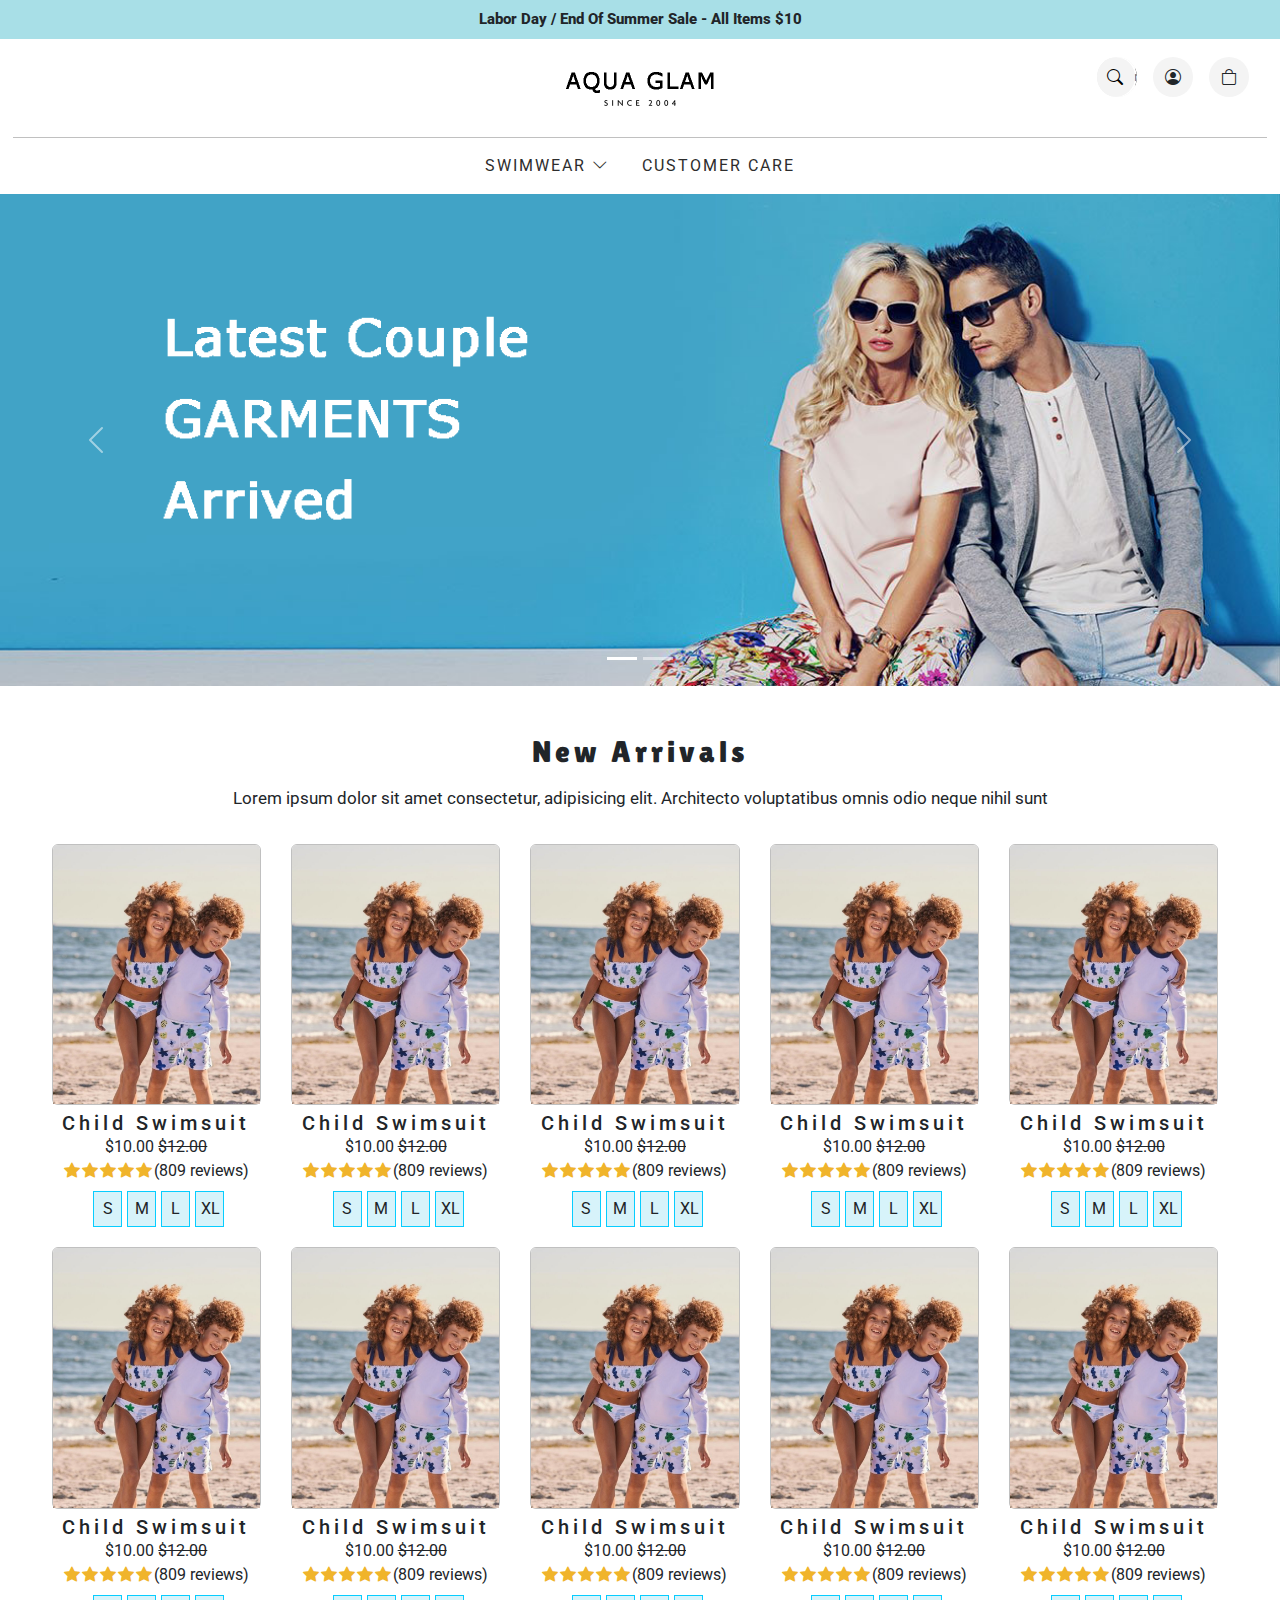
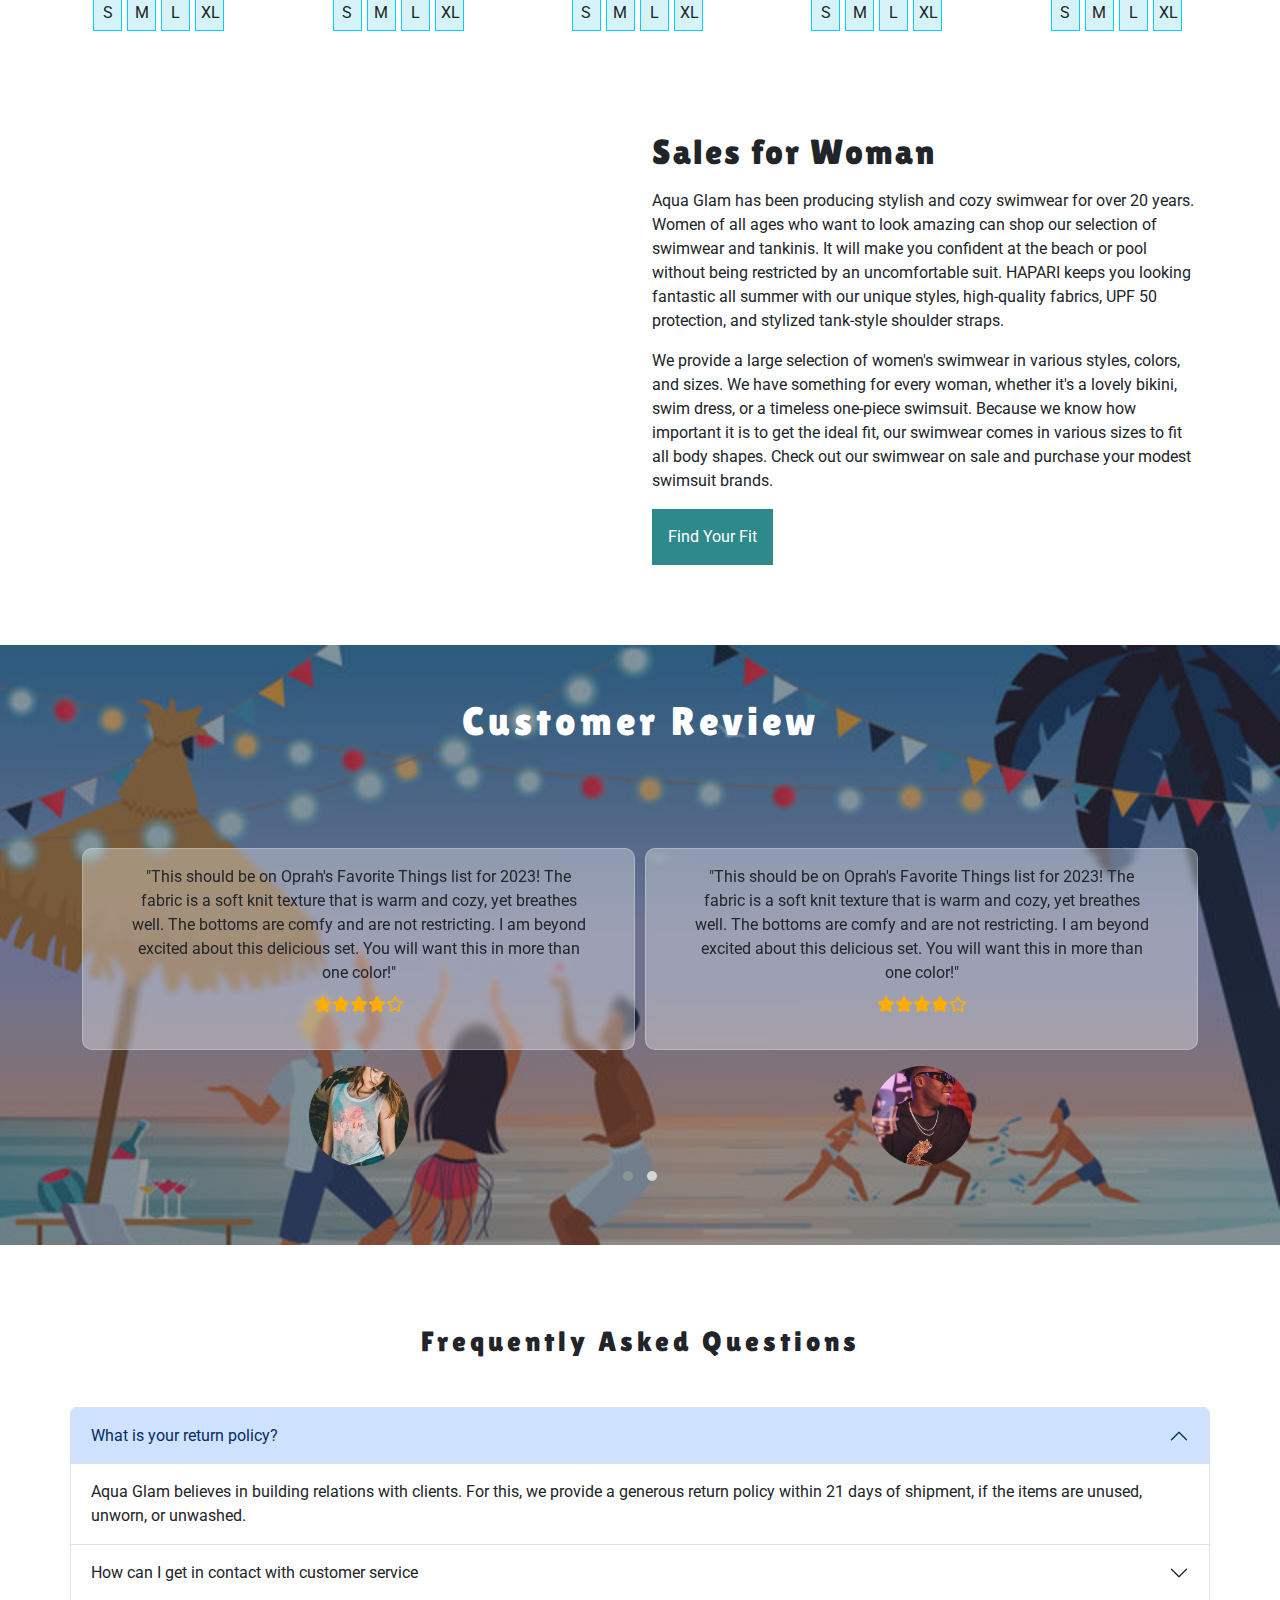
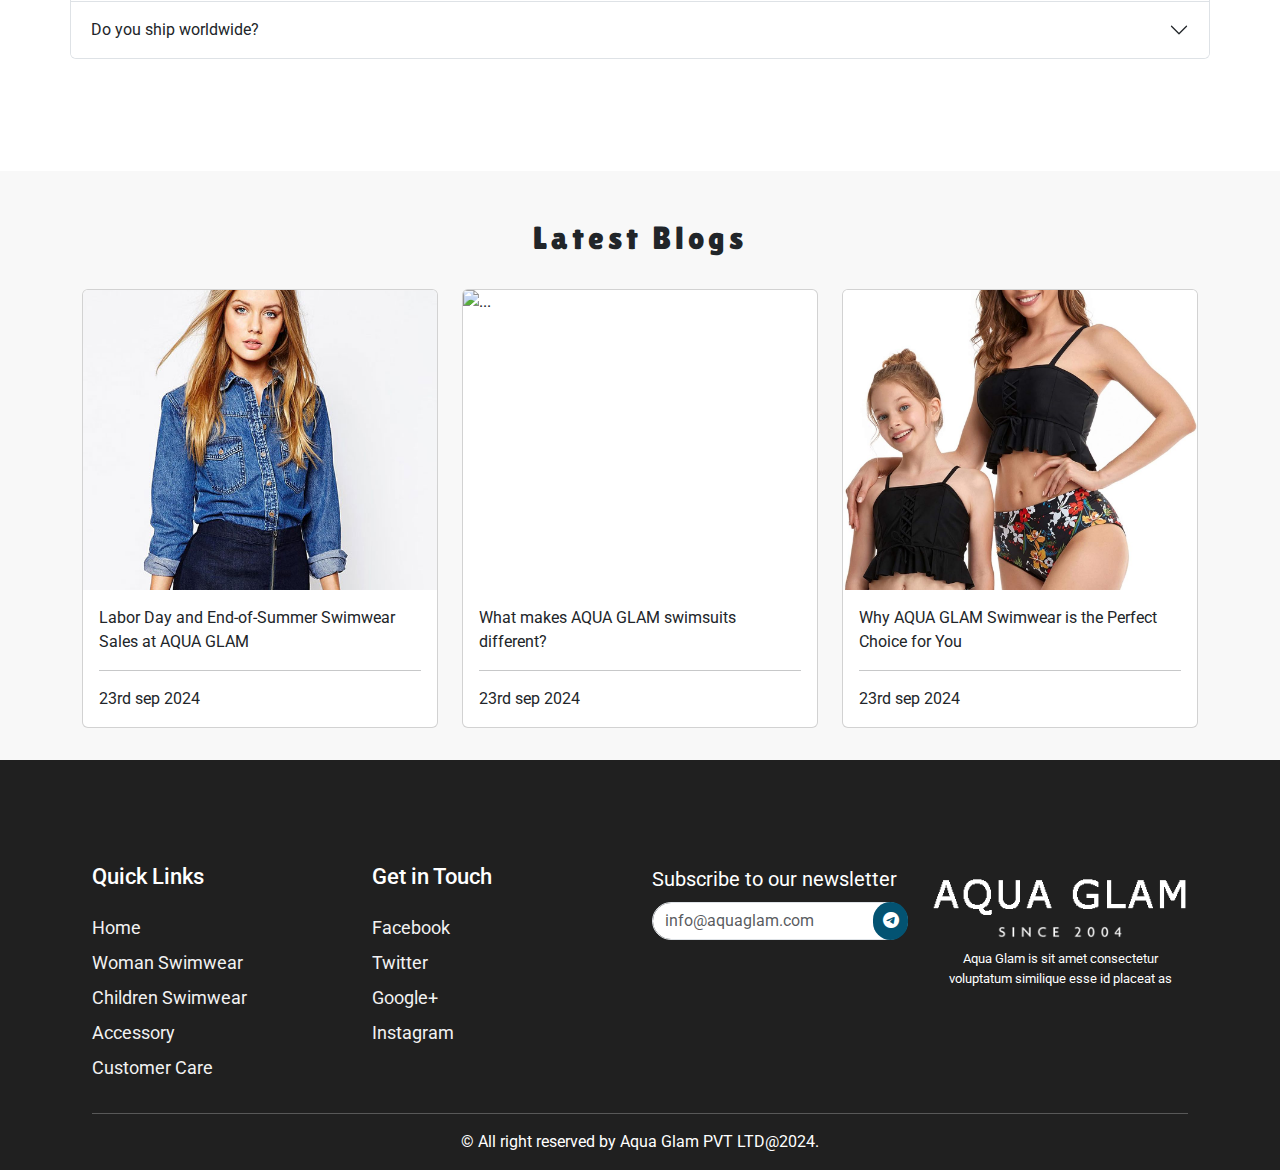
==== commit e71547a4: "login and sign up screen" ====
--- a/index.html
+++ b/index.html
@@ -28,7 +28,8 @@
         href="https://cdnjs.cloudflare.com/ajax/libs/OwlCarousel2/2.3.4/assets/owl.theme.default.min.css"
         integrity="sha512-sMXtMNL1zRzolHYKEujM2AqCLUR9F2C4/05cdbxjjLSRvMQIciEPCQZo++nk7go3BtSuK9kfa/s+a4f4i5pLkw=="
         crossorigin="anonymous" referrerpolicy="no-referrer" />
-
+    <!-- Font Awesome  -->
+    <link rel="stylesheet" href="https://cdnjs.cloudflare.com/ajax/libs/font-awesome/6.6.0/css/all.min.css" />
     <!-- Custom Style  -->
     <link rel="stylesheet" href="./css/style.css">
 </head>
@@ -56,7 +57,7 @@
                         </button>
                     </div>
                 </li>
-                <li><i class="bi bi-person-circle"></i></li>
+                <li><i class="bi bi-person-circle" data-bs-toggle="modal" data-bs-target="#exampleModal"></i></li>
                 <li><i class="bi bi-bag"></i></li>
             </ul>
         </div>
@@ -593,6 +594,134 @@
         </div>
 
     </footer>
+
+
+
+    <!--  signup modals  -->
+    <div class="modal fade" id="exampleModal" tabindex="-1" aria-labelledby="exampleModalLabel" aria-hidden="true">
+        <div class="modal-dialog modal-dialog-centered">
+            <div class="modal-content">
+                <div class="modal-header">
+                    <h2 style="font-family: 'roboto';">Sign Up</h2>
+                    <button type="button" class="btn-close" data-bs-dismiss="modal" aria-label="Close"></button>
+                </div>
+                <div class="modal-body">
+
+
+
+                    <div class="row p-0">
+                        <div class="col-md-12 m-0">
+                            <div class="card upsellcard">
+
+
+                                <div class="main-heading-card">
+
+
+                                    <form action="#" class="signup-form">
+                                        <div class="row">
+                                            <div class="col-md-6">
+                                                <label for="">First Name</label>
+                                                <input type="text" name="" id="" class="form-control"
+                                                    placeholder="Enter your first name">
+                                            </div>
+                                            <div class="col-md-6">
+                                                <label for="">Last Name</label>
+                                                <input type="text" name="" id="username" class="form-control"
+                                                    placeholder="Enter your last name">
+                                            </div>
+                                        </div>
+                                        <label for="">Phone No</label>
+                                        <input type="number" name="" id="" class="form-control"
+                                            placeholder="Enter your Phone No">
+                                        <label for="username">Username (email)</label>
+                                        <input type="email" name="" id="username" class="form-control"
+                                            placeholder="Enter your Email">
+                                        <label for="username">Password</label>
+                                        <input type="password" name="" id="username" class="form-control"
+                                            placeholder="Enter your Password">
+
+                                    </form>
+
+                                </div>
+
+
+
+                                <div class="btn-section">
+                                    <button class="btn btn-success-green">Sign up</button>
+                                    <p> Already have account <a data-bs-toggle="modal" data-bs-target="#login" style="color: blue;cursor: pointer;">click
+                                            here</a> to Login</p>
+                                </div>
+
+
+                            </div>
+                        </div>
+
+                    </div>
+
+
+
+                </div>
+
+            </div>
+        </div>
+    </div>
+
+    <!--  login modals  -->
+    <div class="modal fade" id="login" tabindex="-1" aria-labelledby="login" aria-hidden="true">
+        <div class="modal-dialog modal-dialog-centered">
+            <div class="modal-content">
+                <div class="modal-header">
+                    <h2 style="font-family: 'roboto';">Log in</h2>
+                    <button type="button" class="btn-close" data-bs-dismiss="modal" aria-label="Close"></button>
+                </div>
+                <div class="modal-body login">
+
+
+
+                    <div class="row ">
+                        <div class="col-md-12 m-0">
+                            <div class="card upsellcard">
+
+
+                                <div class="main-heading-card">
+
+
+                                    <form action="#" class="signup-form">
+                                        <div class="row">
+
+                                            <label for="username">Username (email)</label>
+                                            <input type="email" name="" id="username" class="form-control"
+                                                placeholder="Enter your Email">
+                                            <label for="username">Password</label>
+                                            <input type="password" name="" id="username" class="form-control"
+                                                placeholder="Enter your Password">
+
+                                    </form>
+
+                                </div>
+
+
+
+                                <div class="btn-section">
+                                    <button class="btn btn-success-green">Sign up</button>
+                                    <p style="font-weight: 400;"> Don't have account <a href="#" data-bs-toggle="modal" data-bs-target="#exampleModal" style="color: blue;">click
+                                            here</a> to Sign Up</p>
+                                </div>
+
+
+                            </div>
+                        </div>
+
+                    </div>
+
+
+
+                </div>
+
+            </div>
+        </div>
+    </div>
+
 
     <script src="https://cdnjs.cloudflare.com/ajax/libs/jquery/3.7.1/jquery.min.js"></script>
     <!-- bootstrap scripts  -->
--- a/css/style.css
+++ b/css/style.css
@@ -377,6 +377,7 @@
   aspect-ratio: 1;
 }
 
+/*===== categories section =====*/
 .categories {
   background-color: #e9e9e9;
 }
@@ -401,6 +402,7 @@
   border-bottom: 1px solid black;
 }
 
+/*===== sales for woman section =====*/
 .sale-for-women {
   padding: 5rem 0;
 }
@@ -424,6 +426,7 @@
   background: #737171;
 }
 
+/*===== customer review section =====*/
 .carousel-wrapper-customer {
   background: linear-gradient(6deg, rgba(18, 18, 18, 0.43) 0%, rgba(0, 0, 0, 0.36) 100%), url("../images/beach_party.jpg");
   overflow: hidden;
@@ -466,6 +469,7 @@
   display: none;
 }
 
+/*===== FAQ section =====*/
 .faq {
   padding: 5rem 0;
 }
@@ -473,6 +477,7 @@
   padding-bottom: 3rem;
 }
 
+/*===== Blog section =====*/
 .blogs-section {
   padding: 1rem 0 2rem 0;
   margin-top: 2rem;
@@ -488,6 +493,7 @@
   object-fit: cover;
 }
 
+/*===== Footer section =====*/
 .footer {
   background-color: #202020;
   color: #fff;
@@ -542,6 +548,171 @@
   font-size: 20px;
 }
 
+/*===== Signup section =====*/
+.signup {
+  background: #e6f1fd;
+}
+
+.signup-form {
+  text-align: left;
+}
+
+.signup-form label {
+  padding-top: 1rem;
+  font-size: 15px;
+  font-family: "Roboto";
+  font-weight: 400;
+}
+
+.signup-form h2 {
+  padding-bottom: 1rem;
+}
+
+.main-heading-card {
+  font-weight: 600;
+}
+
+.main-heading-card ul {
+  list-style: none;
+  display: inline-flex;
+  margin-bottom: 0;
+}
+
+.main-heading-card .fa-star {
+  color: #ffd500;
+}
+
+.fa-registered {
+  font-size: 12px;
+}
+
+.gentle-list {
+  list-style: none;
+  padding-left: 2rem;
+}
+
+.gentle-list li {
+  padding: 0.4rem 0;
+}
+
+.gentle-list .fa-circle-check {
+  color: #074a97;
+}
+
+.discounted {
+  background-color: #fff8d7;
+  border: 1px solid #ffd500;
+  max-width: 95%;
+  margin: 0 auto;
+  padding: 0.3rem;
+  padding-left: 0.8rem;
+}
+
+.discounted .fa-circle-check {
+  color: #099707;
+}
+
+.bi-person-circle {
+  cursor: pointer;
+}
+
+.login {
+  padding: 1rem;
+  padding-top: 0;
+}
+
+.login .row {
+  padding: 0.5rem;
+  padding-top: 0;
+}
+
+.btn-success-green {
+  color: #fff;
+  width: 90%;
+  height: 50px;
+  margin-top: 1rem;
+  background-color: #31d42e;
+  box-shadow: 2px 3px 5px #a7a7a7;
+}
+
+.btn-success-green:hover {
+  background-color: #099707;
+  color: #fff;
+}
+
+.btn-section {
+  text-align: center;
+}
+
+.product-img {
+  background: #fff;
+}
+
+.product-img img {
+  height: 100%;
+  object-fit: cover;
+}
+
+.upsellcard {
+  border-radius: 0;
+  border: none;
+}
+
+.signup-slider {
+  position: relative;
+}
+
+.signup-slider .owl-dots {
+  position: absolute;
+  bottom: 2%;
+  left: 46%;
+}
+
+.signup-slider .owl-dots .active span {
+  background: #074a97 !important;
+}
+
+.signup-slider .owl-next,
+.signup-slider .owl-prev {
+  position: absolute;
+  top: 50%;
+}
+
+.owl-theme .owl-nav [class*=owl-]:hover {
+  background: none;
+  color: #000;
+}
+
+.signup-slider .owl-next {
+  right: 0;
+}
+
+.signup-slider .owl-prev {
+  left: 0;
+}
+
+.fa-circle-arrow-left,
+.fa-circle-arrow-right {
+  font-size: 25px;
+  color: #fff;
+}
+
+@media (max-width: 767.5px) {
+  .product-img {
+    background: #fff;
+    height: auto;
+  }
+  .transition {
+    flex-direction: column;
+    padding: 1rem;
+  }
+  .transition ul {
+    padding-left: 0;
+    padding-top: 1rem;
+    padding-left: 0;
+    font-size: 12px;
+  }
+}
 @media (max-width: 850px) {
   .main-nav {
     display: flex;
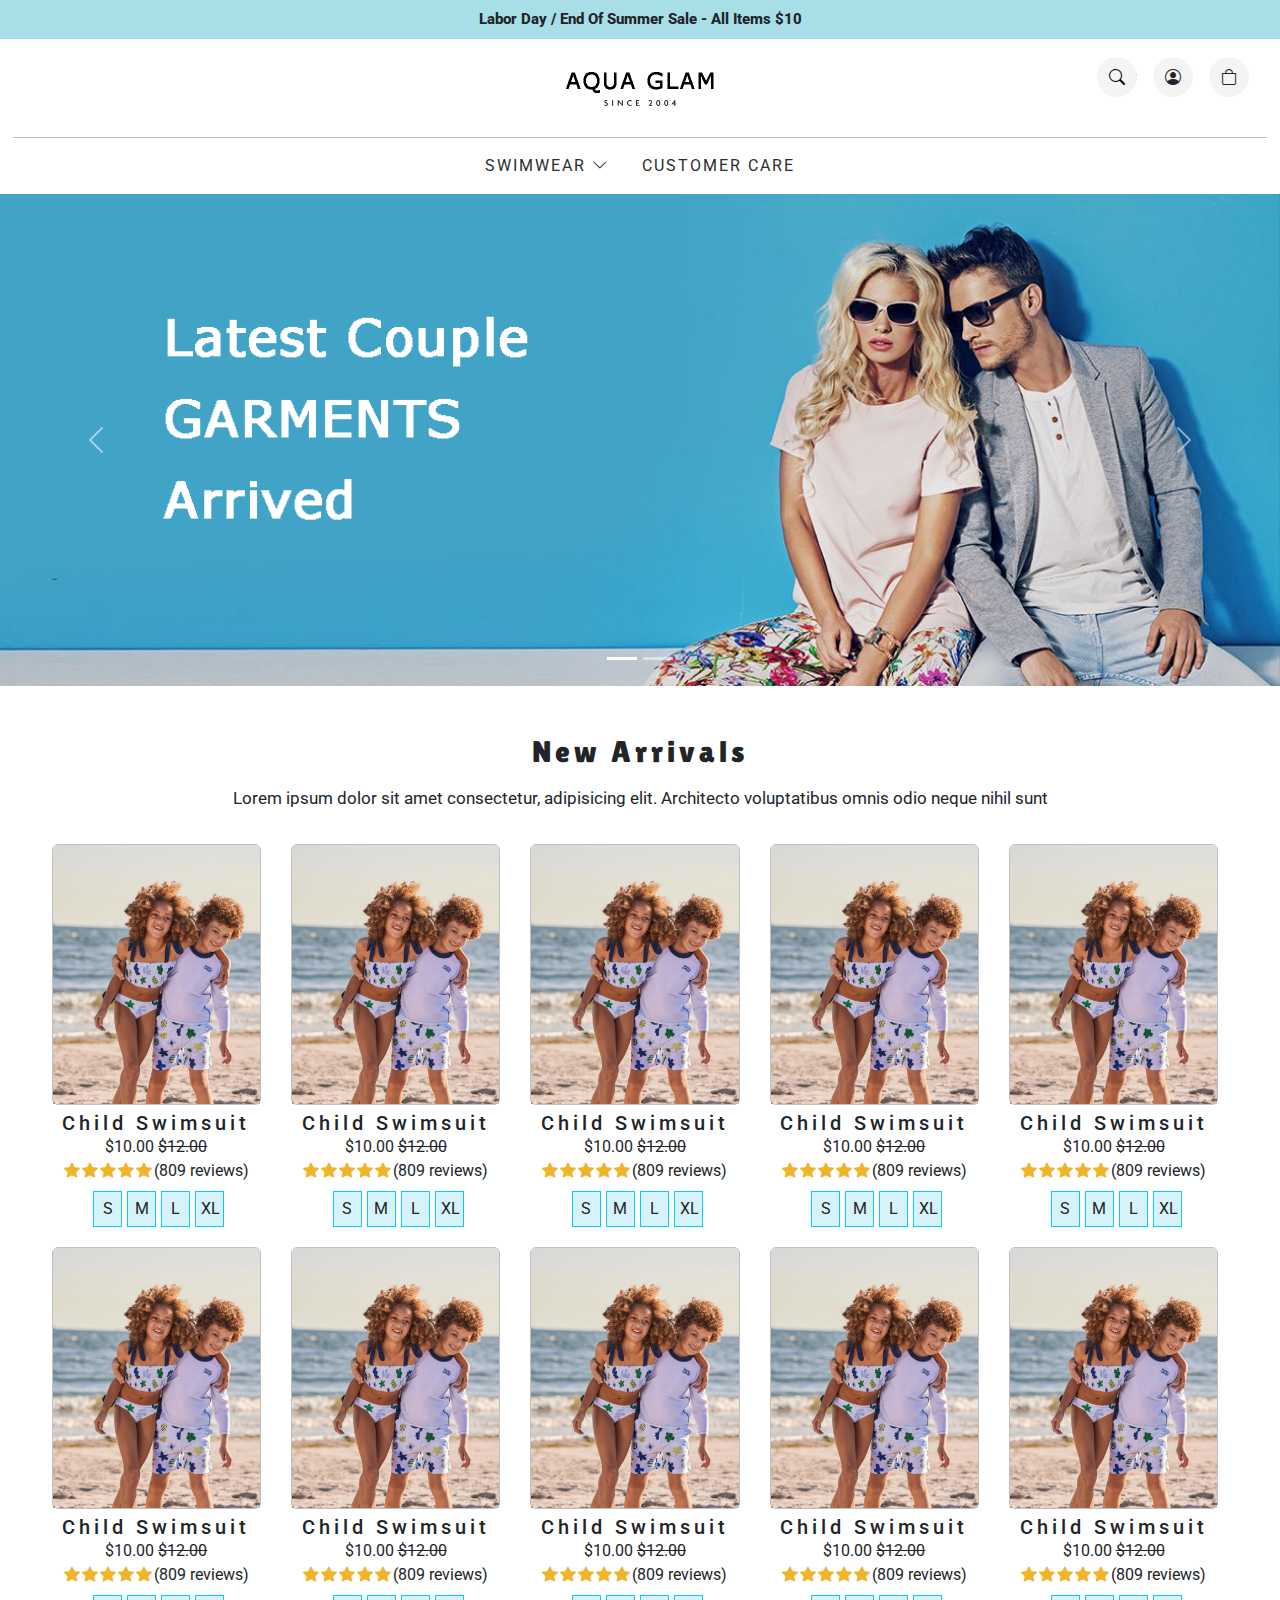
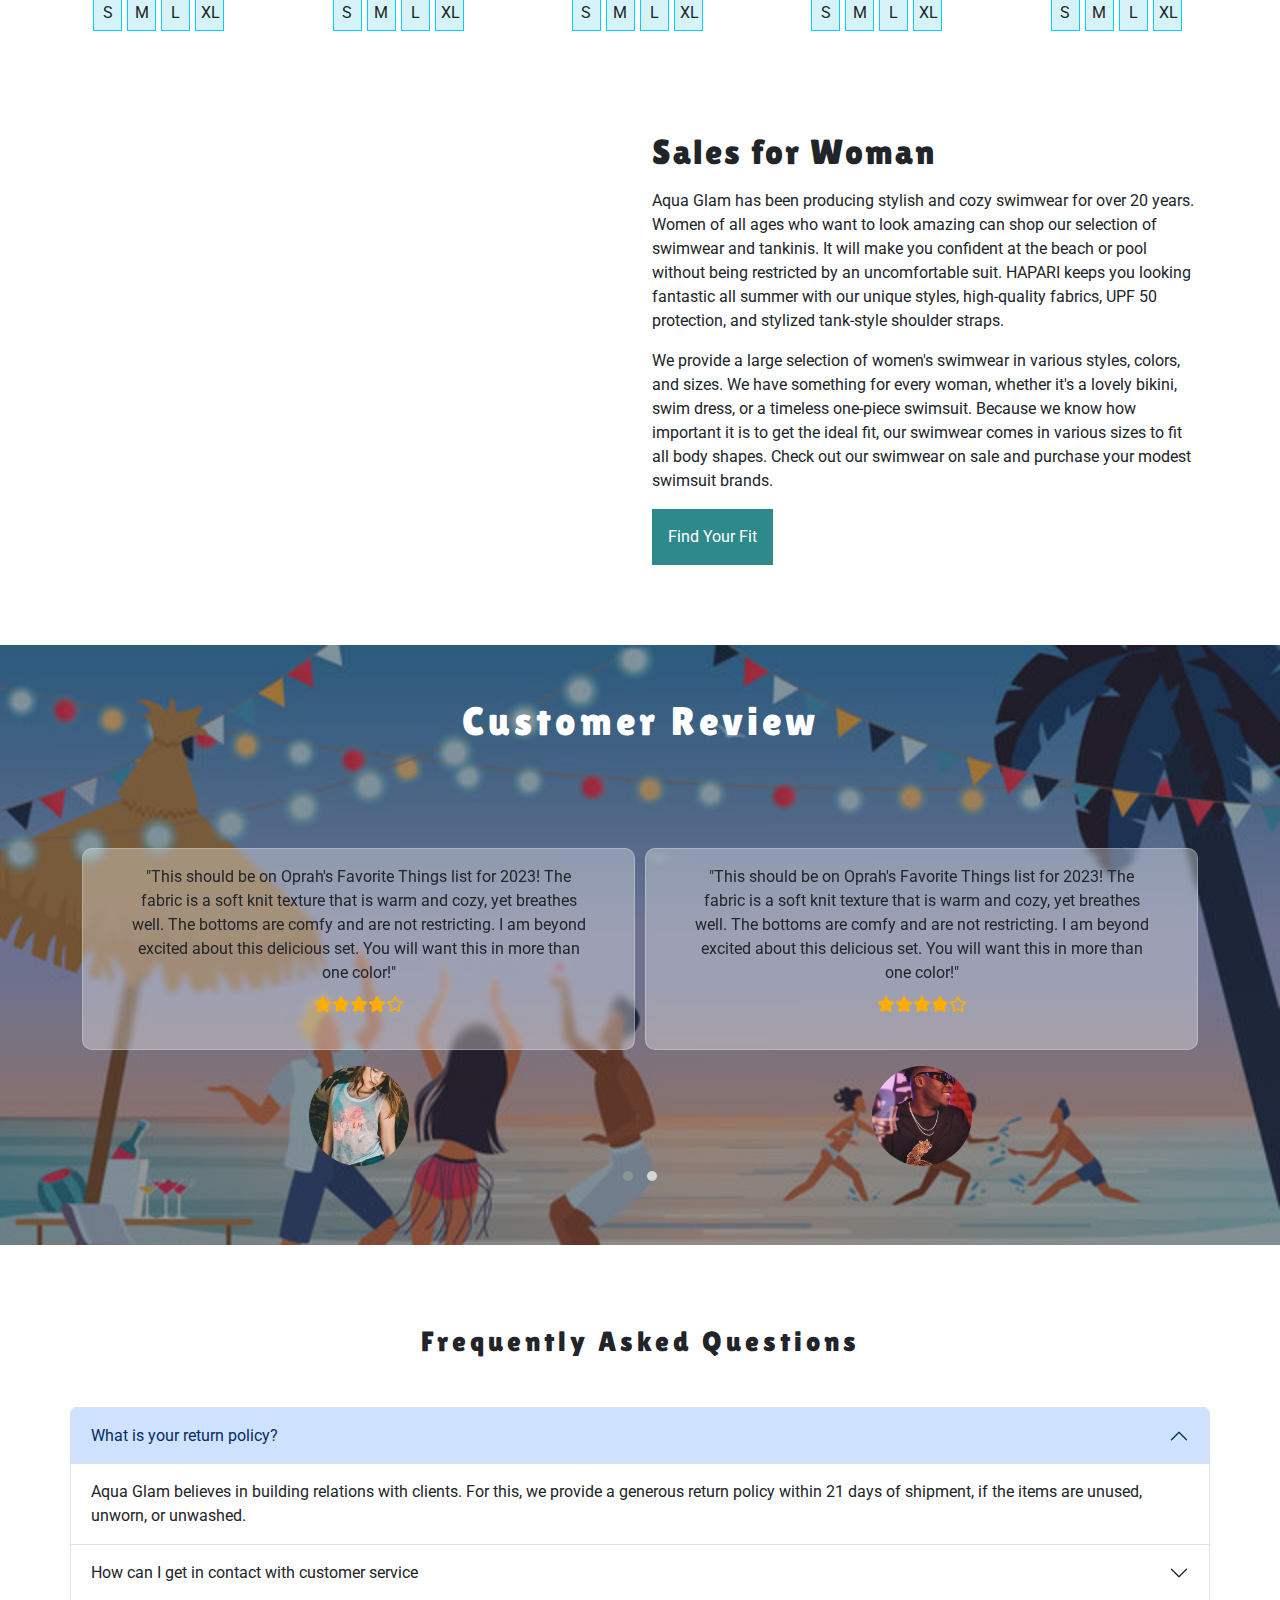
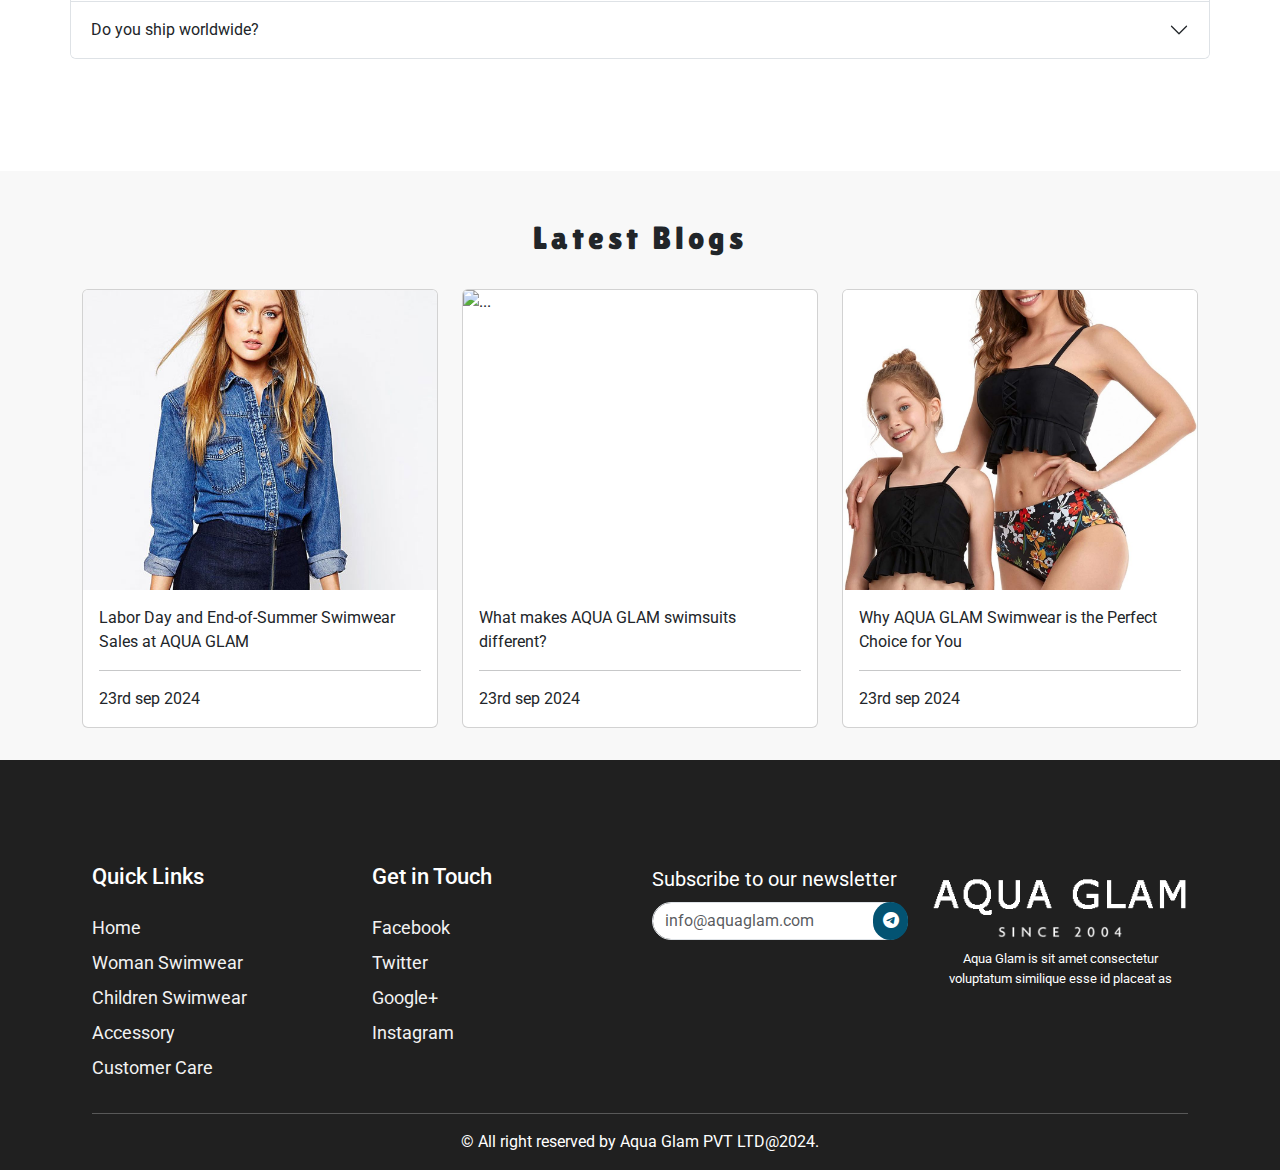
==== commit 2aca002a: "searchbar issue" ====
--- a/index.html
+++ b/index.html
@@ -594,8 +594,6 @@
         </div>
 
     </footer>
-
-
 
     <!--  signup modals  -->
     <div class="modal fade" id="exampleModal" tabindex="-1" aria-labelledby="exampleModalLabel" aria-hidden="true">
@@ -648,7 +646,8 @@
 
                                 <div class="btn-section">
                                     <button class="btn btn-success-green">Sign up</button>
-                                    <p> Already have account <a data-bs-toggle="modal" data-bs-target="#login" style="color: blue;cursor: pointer;">click
+                                    <p> Already have account <a data-bs-toggle="modal" data-bs-target="#login"
+                                            style="color: blue;cursor: pointer;">click
                                             here</a> to Login</p>
                                 </div>
 
@@ -703,8 +702,9 @@
 
 
                                 <div class="btn-section">
-                                    <button class="btn btn-success-green">Sign up</button>
-                                    <p style="font-weight: 400;"> Don't have account <a href="#" data-bs-toggle="modal" data-bs-target="#exampleModal" style="color: blue;">click
+                                    <button class="btn btn-success-green">Log in</button>
+                                    <p style="font-weight: 400;"> Don't have account <a href="#" data-bs-toggle="modal"
+                                            data-bs-target="#exampleModal" style="color: blue;">click
                                             here</a> to Sign Up</p>
                                 </div>
 
--- a/css/style.css
+++ b/css/style.css
@@ -144,7 +144,7 @@
   border-radius: 4rem;
   background: #fff;
   align-items: center;
-  justify-content: end;
+  justify-content: center;
   outline: none;
   overflow: hidden;
   transition: 400ms ease-in-out;
@@ -187,6 +187,7 @@
 .logo-nav .search-section ul li .active {
   width: 250px;
   border: 1px solid #888;
+  justify-content: end !important;
 }
 
 .main-nav {
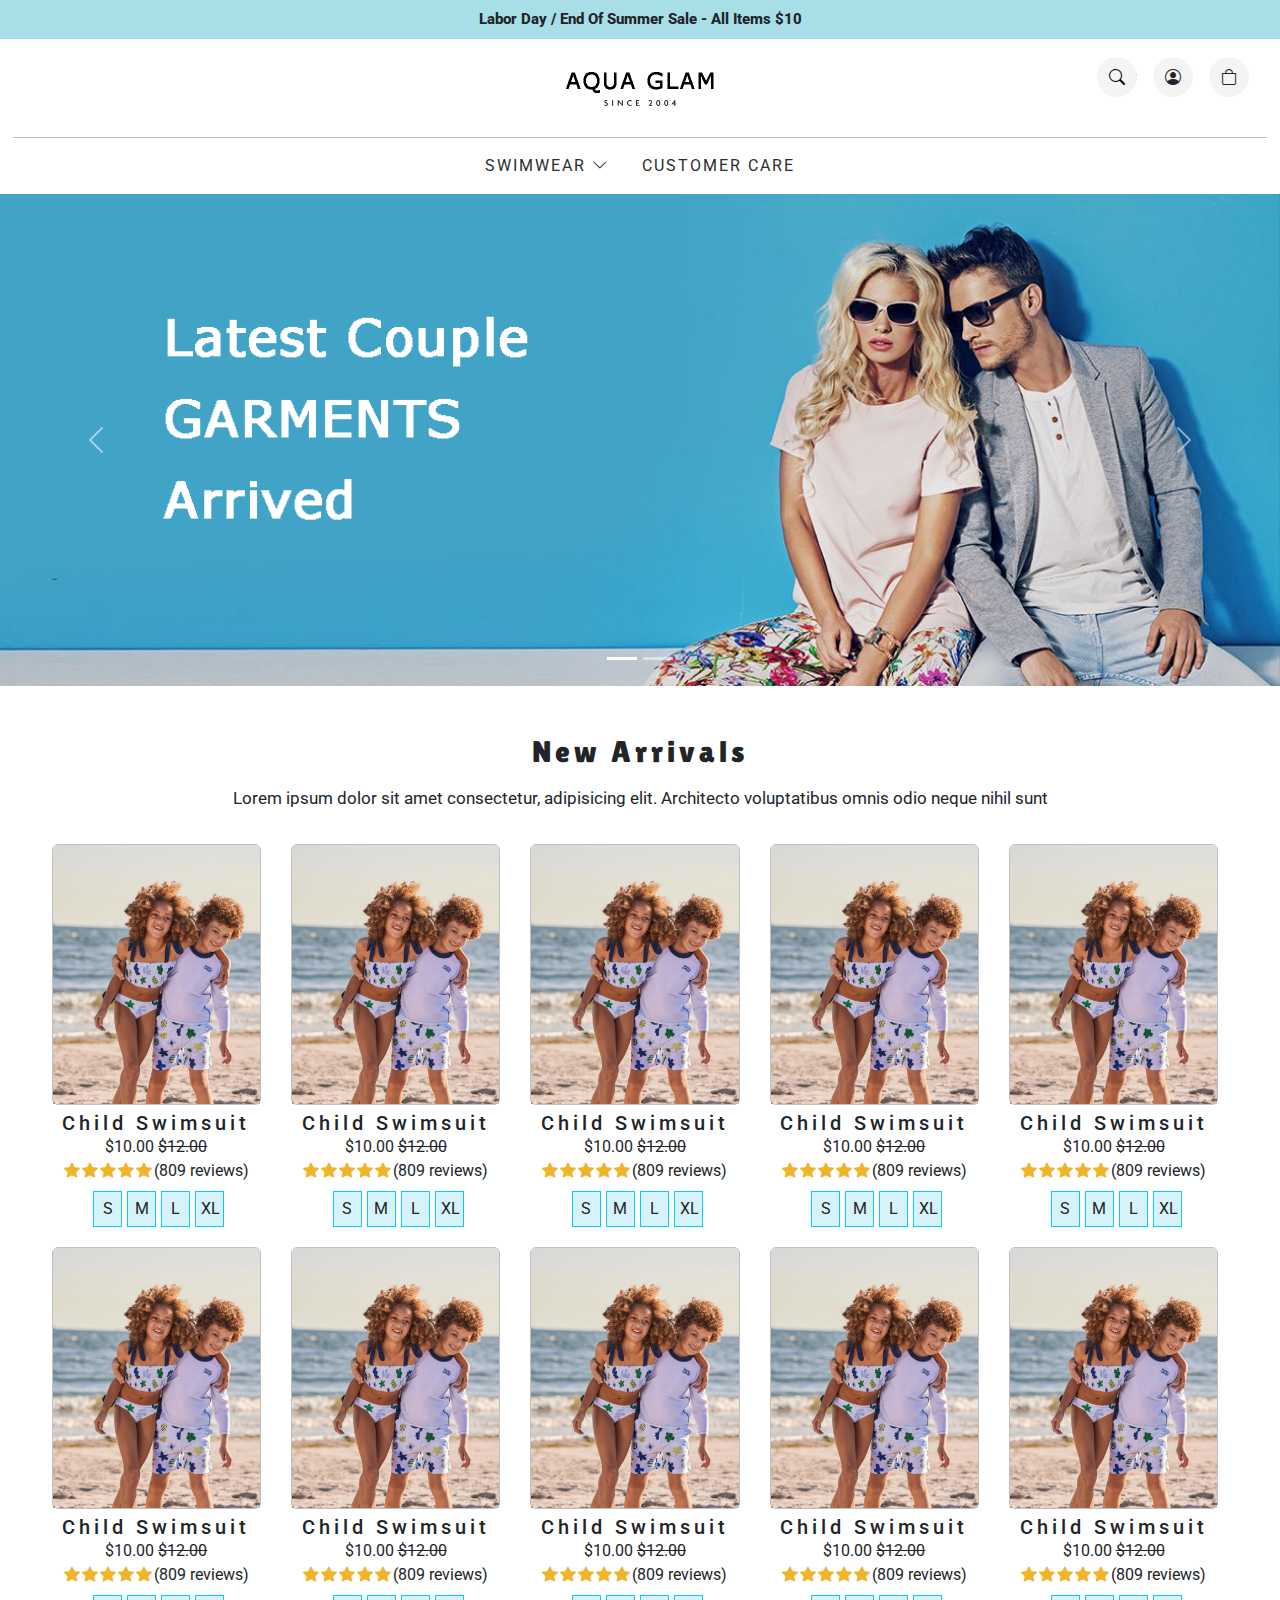
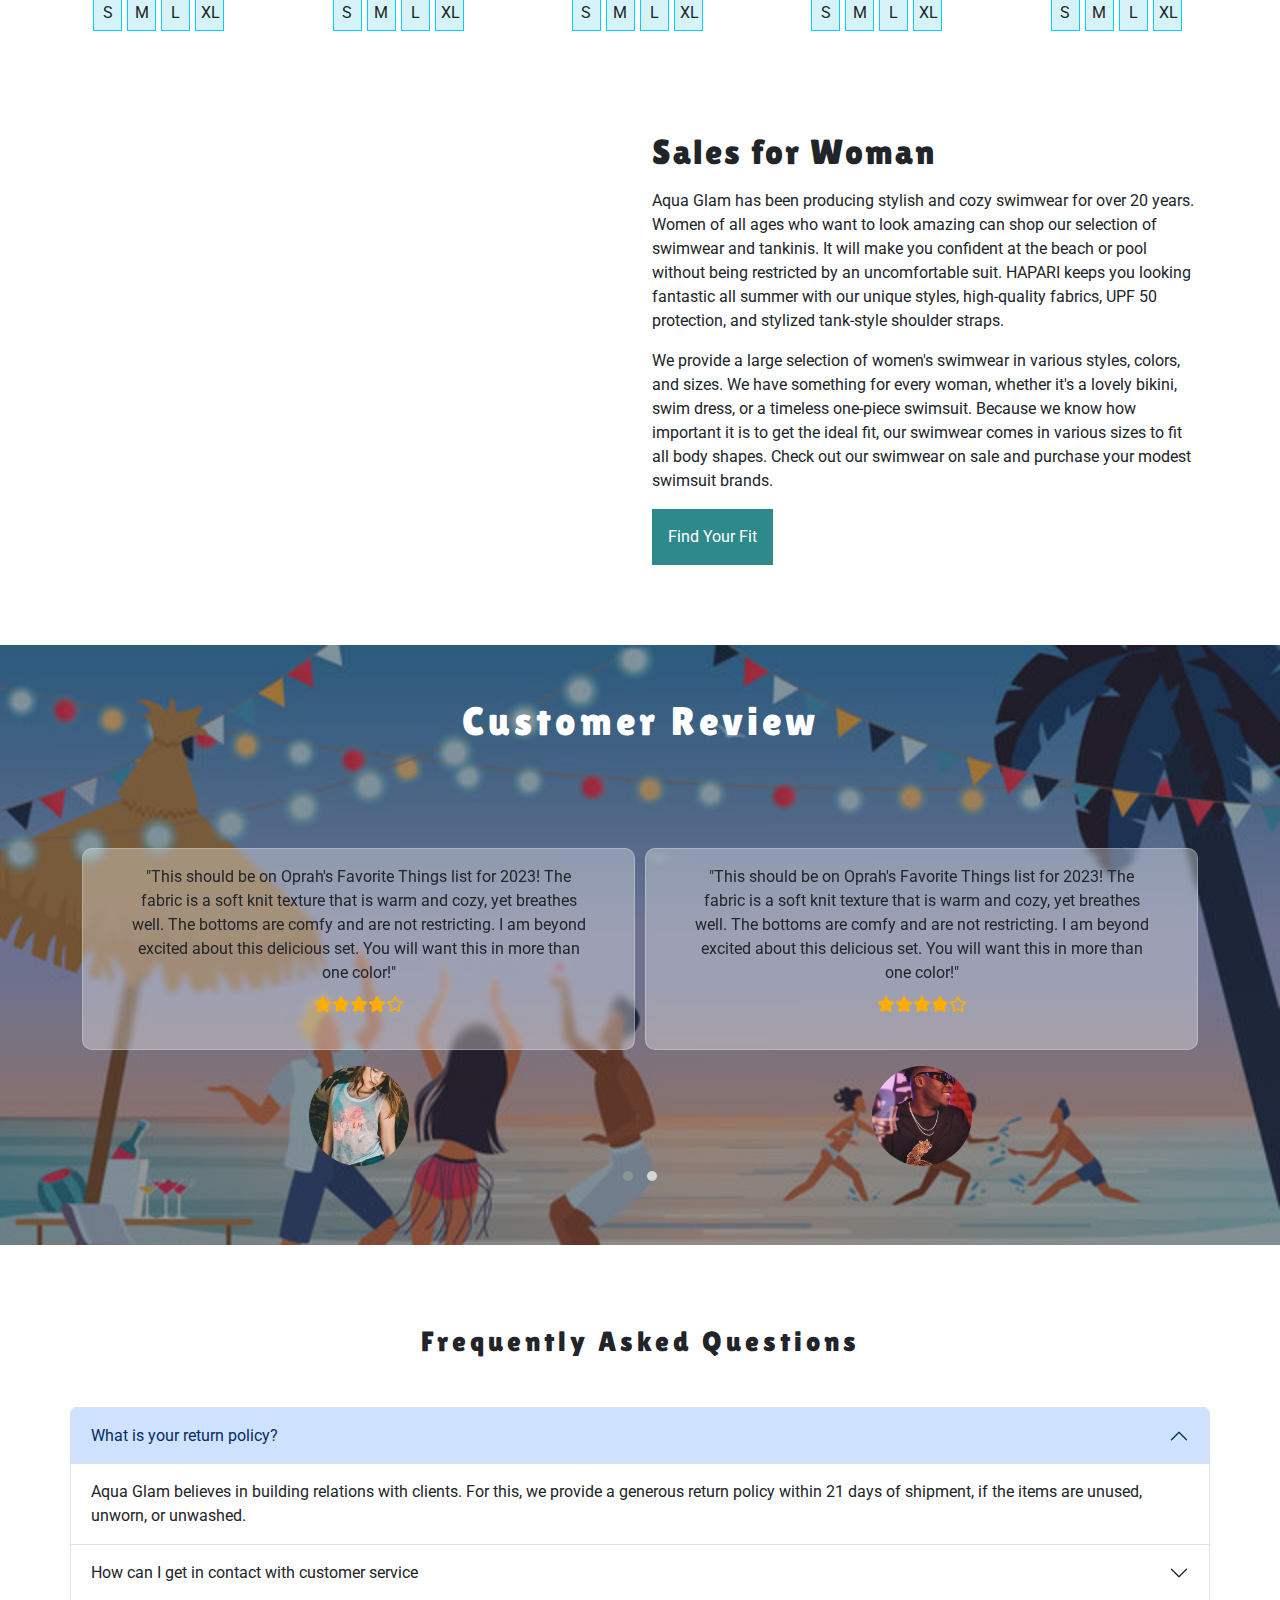
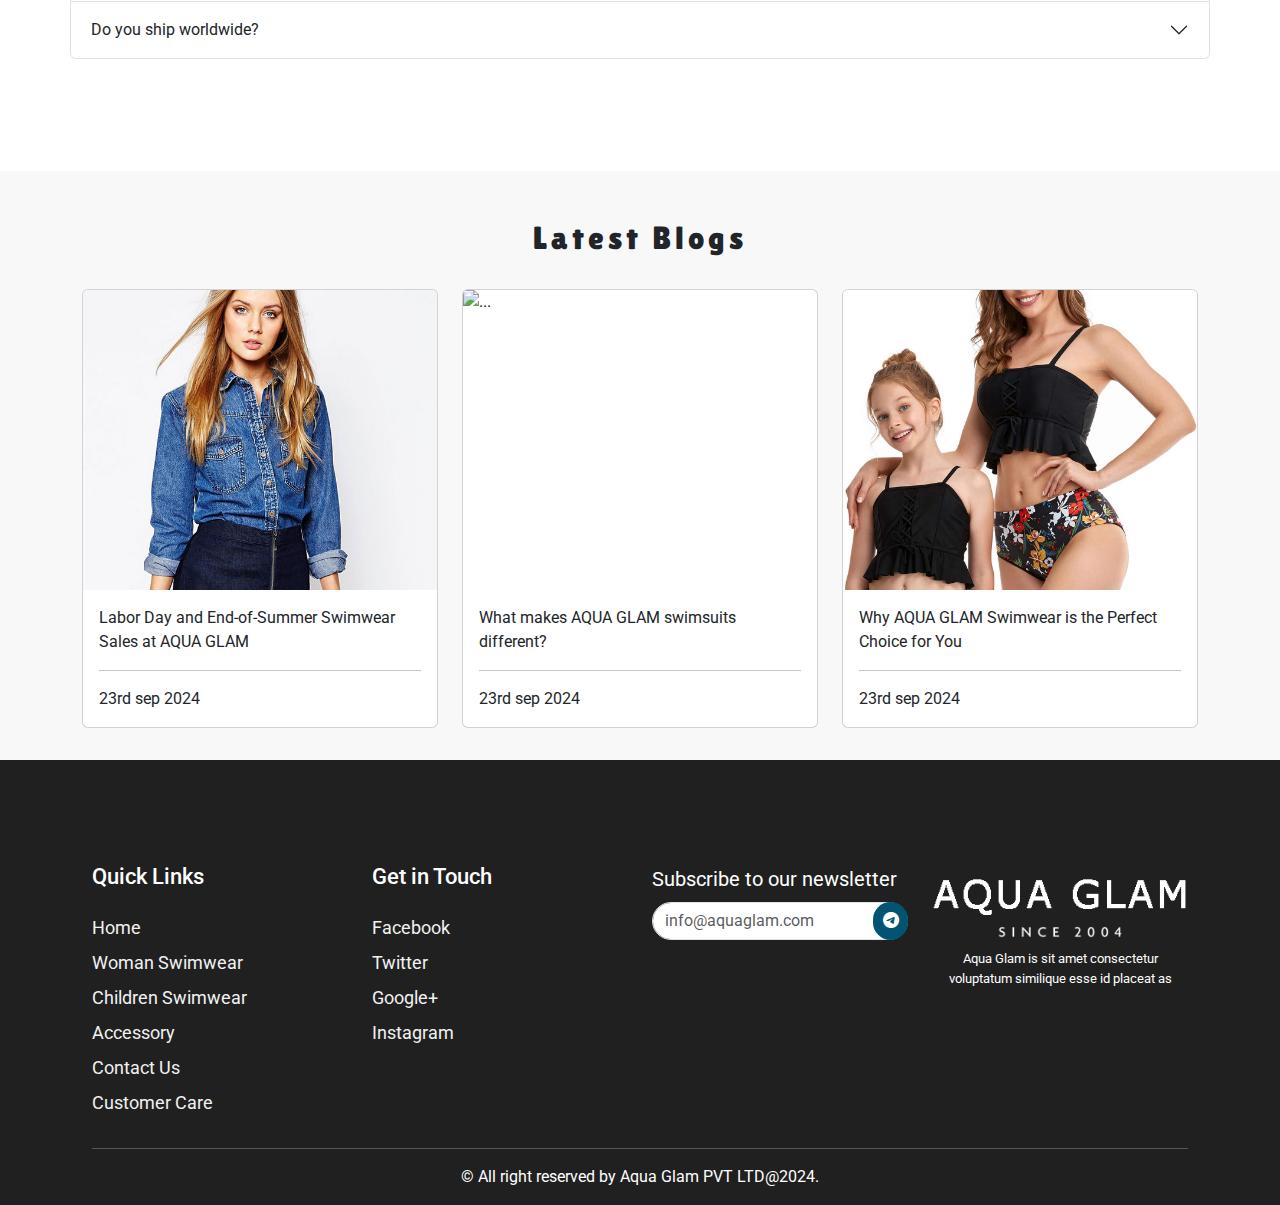
==== commit cacc442d: "contact us page" ====
--- a/index.html
+++ b/index.html
@@ -45,7 +45,7 @@
     </div>
     <!-- Navbar  -->
     <div class="logo-nav" id="logoNav">
-        <img src="./images/logo.png" alt="logo" class="img-fluid main-logo">
+        <a href="index.html"><img src="./images/logo.png" alt="logoFix" class="img-fluid logoFix"></a> 
 
         <div class="search-section">
             <ul>
@@ -64,7 +64,7 @@
     </div>
     <nav class="main-nav" id="main-nav">
         <div class="logo-fix" id="logo-fix">
-            <img src="./images/logo.png" alt="logoFix" class="img-fluid logoFix">
+            <a href="index.html"><img src="./images/logo.png" alt="logoFix" class="img-fluid logoFix"></a> 
         </div>
         <ul class="main-menu">
 
@@ -560,6 +560,7 @@
                         <li><a href="#">Woman Swimwear</a></li>
                         <li><a href="#">Children Swimwear</a></li>
                         <li><a href="#">Accessory</a></li>
+                        <li><a href="contactus.html">Contact Us</a></li>
                         <li><a href="#">Customer Care</a></li>
                     </ul>
                 </div>
--- a/css/style.css
+++ b/css/style.css
@@ -286,6 +286,10 @@
   width: 100px;
 }
 
+.logo-nav a .logoFix {
+  width: 150px;
+}
+
 .search-fix {
   float: right;
   padding-right: 3px;
@@ -714,6 +718,29 @@
     font-size: 12px;
   }
 }
+.contact-form {
+  box-shadow: 1px 1px 20px 0px #dfdfdf;
+  padding: 2%;
+  font-family: roboto;
+  margin-top: 3%;
+  margin-bottom: 5%;
+}
+.contact-form h4 {
+  text-align: center;
+}
+.contact-form .card {
+  border: none;
+}
+.contact-form button {
+  background: #2e898b;
+  border: none;
+  outline: none;
+  padding: 0.5rem 1rem;
+  color: #fff;
+  transition: background 0.9s ease;
+  margin-top: 2%;
+}
+
 @media (max-width: 850px) {
   .main-nav {
     display: flex;
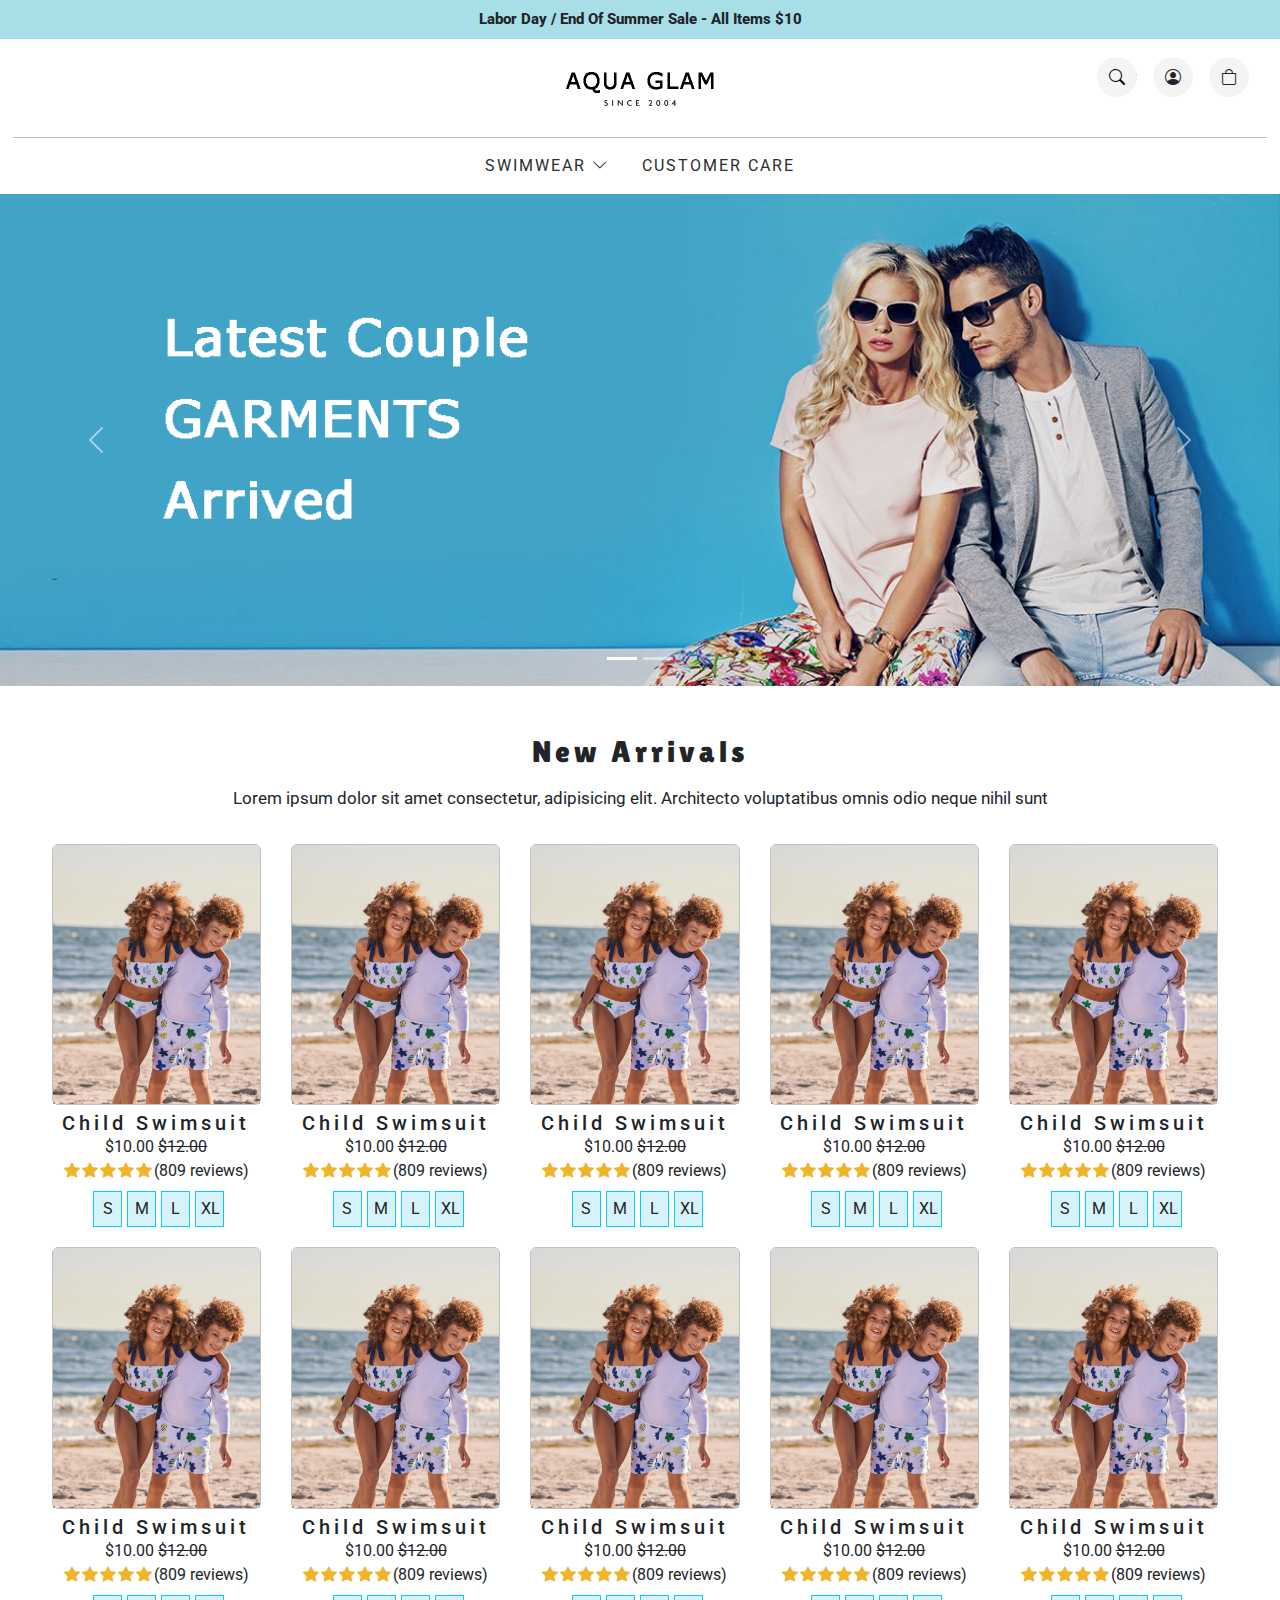
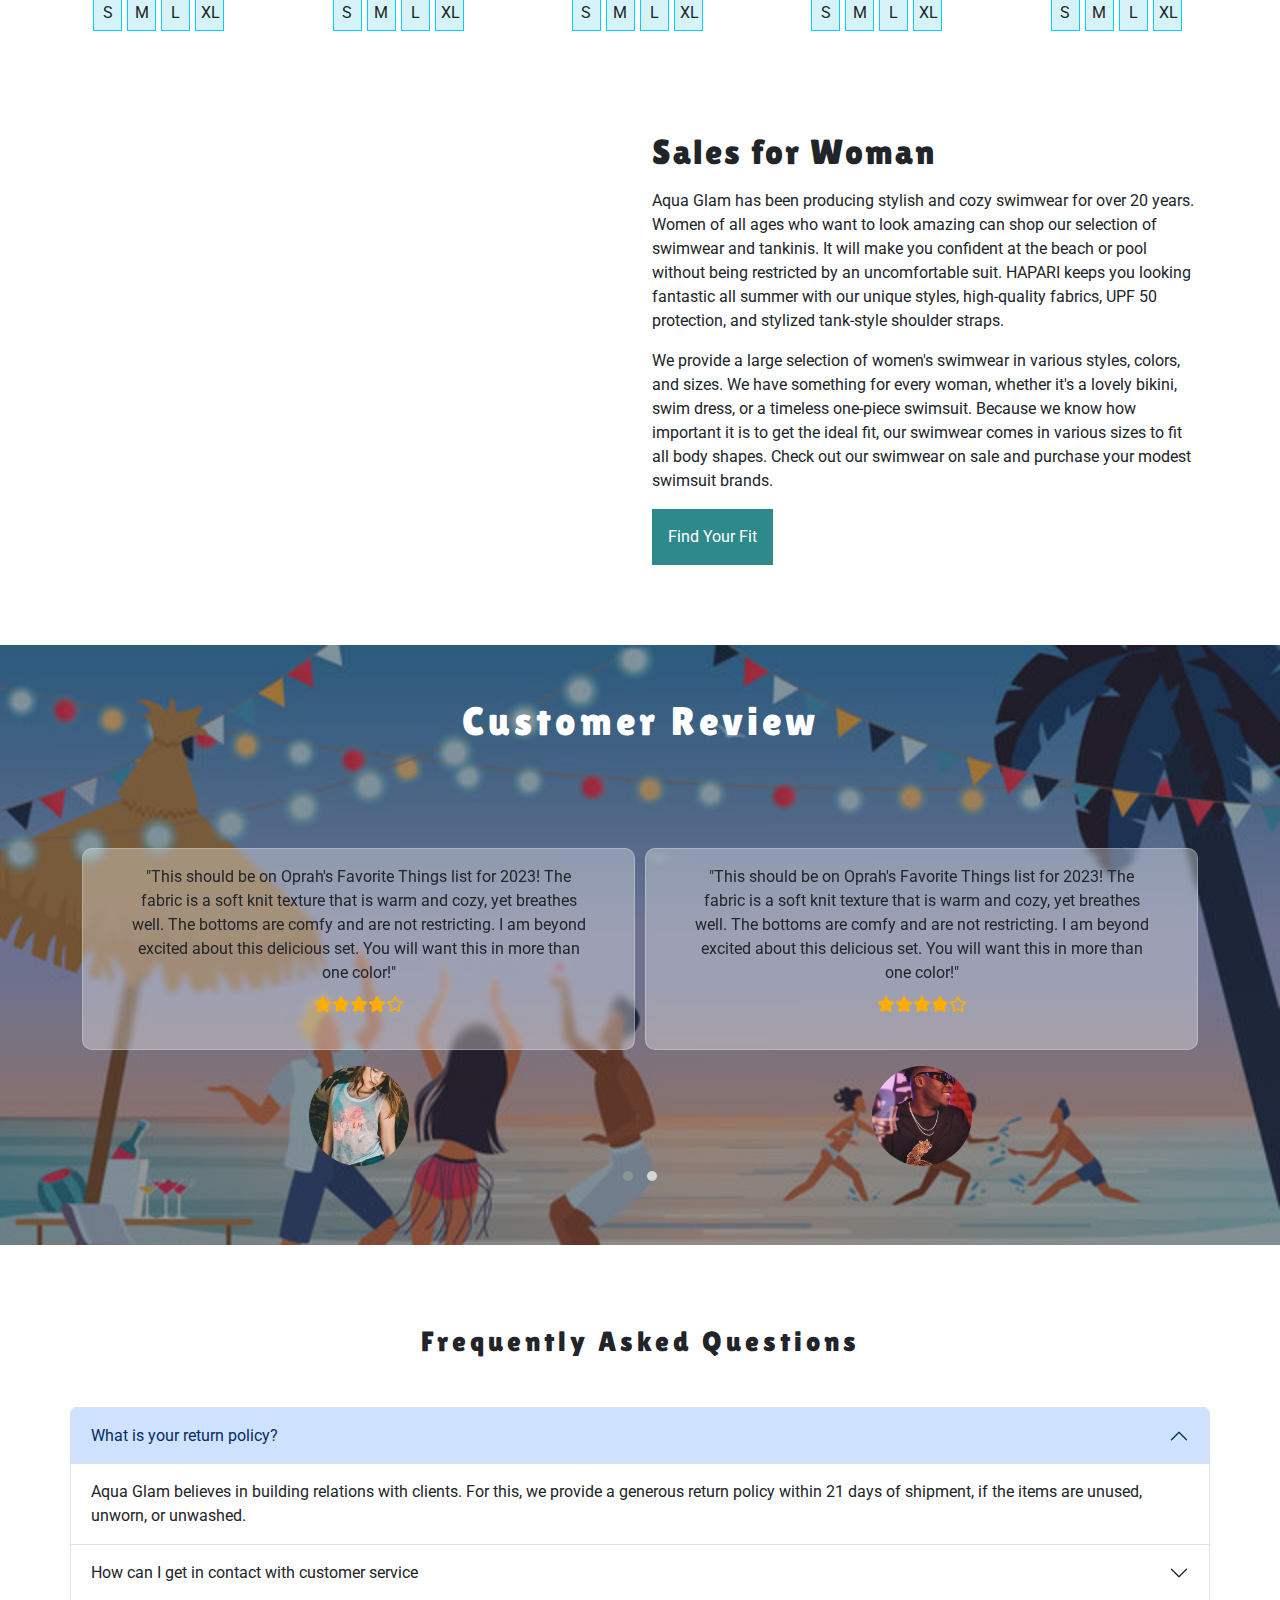
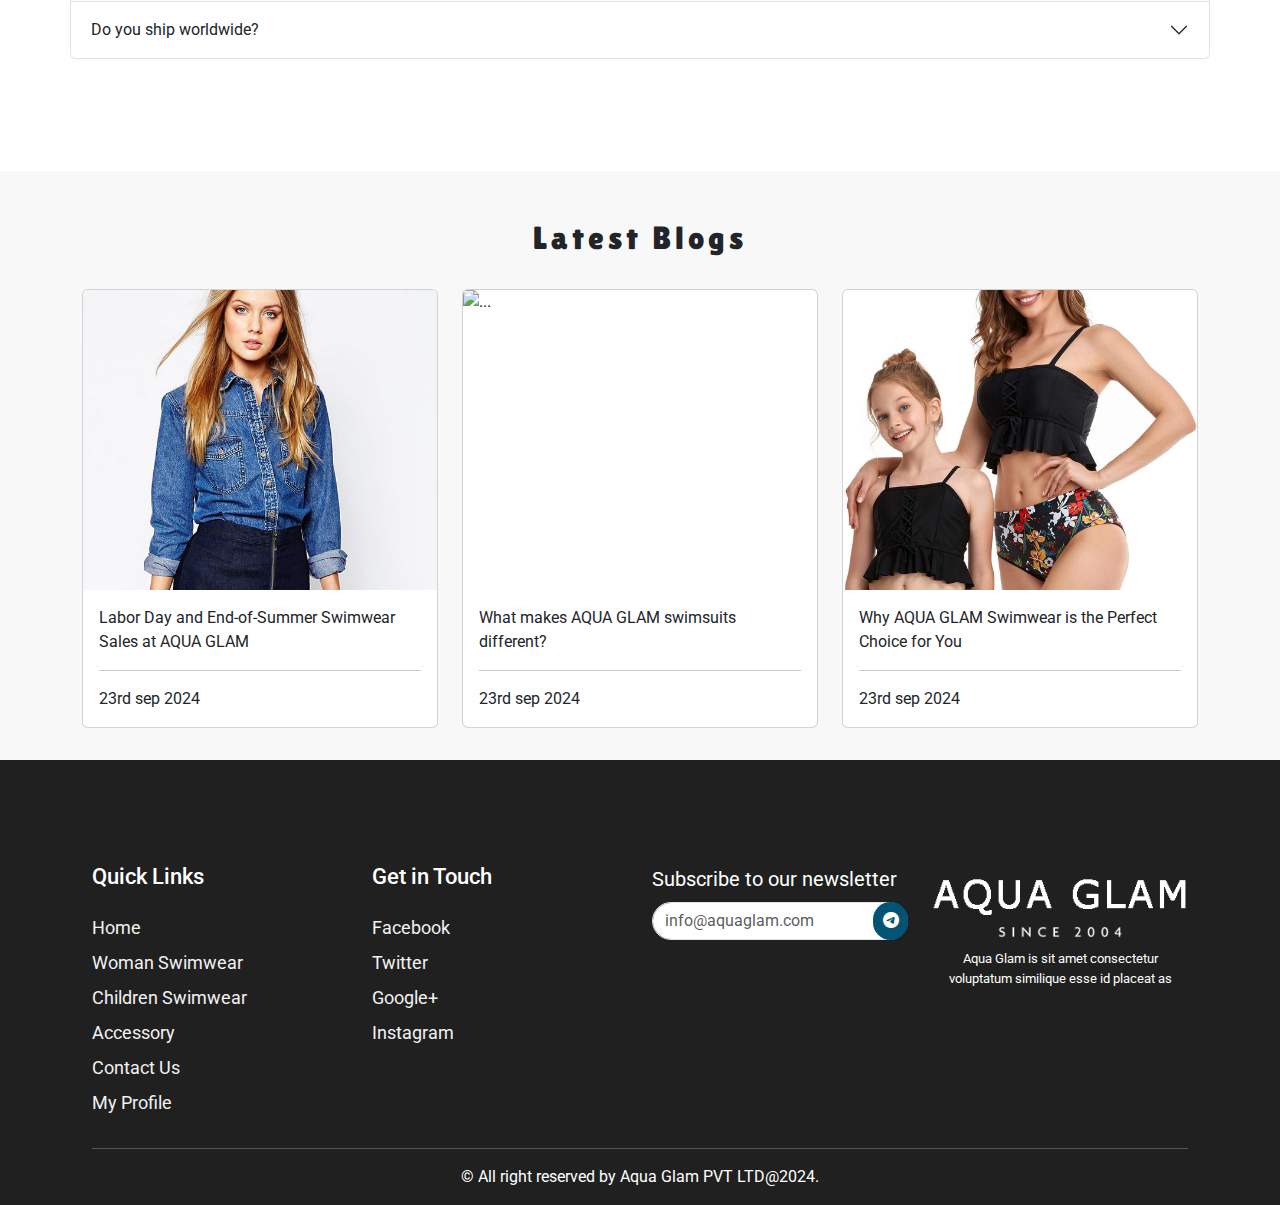
==== commit 8bc9a7f4: "sidebar profile" ====
--- a/index.html
+++ b/index.html
@@ -547,8 +547,9 @@
 
         </div>
     </section>
-    <!-- Footer  -->
-    <footer class="footer">
+    
+     <!-- Footer  -->
+     <footer class="footer">
         <div class="container">
             <div class="row">
                 <div class="col-12 col-md-6 col-lg-3 mt-4">
@@ -561,7 +562,7 @@
                         <li><a href="#">Children Swimwear</a></li>
                         <li><a href="#">Accessory</a></li>
                         <li><a href="contactus.html">Contact Us</a></li>
-                        <li><a href="#">Customer Care</a></li>
+                        <li><a href="profile.html">My Profile</a></li>
                     </ul>
                 </div>
                 <div class="col-12 col-md-6 col-lg-3 mt-4">
--- a/css/style.css
+++ b/css/style.css
@@ -1,4 +1,5 @@
 @import url("https://fonts.googleapis.com/css2?family=Bebas+Neue&family=Lilita+One&family=Roboto:ital,wght@0,100;0,300;0,400;0,500;0,700;0,900;1,100;1,300;1,400;1,500;1,700;1,900&display=swap");
+@import url("https://fonts.googleapis.com/css2?family=Oswald:wght@200..700&display=swap");
 * {
   margin: 0;
   padding: 0;
@@ -741,6 +742,65 @@
   margin-top: 2%;
 }
 
+.profile-bar h1,
+.profile-bar h2,
+.profile-bar h3,
+.profile-bar h4,
+.profile-bar h5,
+.profile-bar h6 {
+  font-family: "Oswald", sans-serif;
+}
+.profile-bar h6 {
+  letter-spacing: 2px;
+  padding-top: 1rem;
+}
+.profile-bar p {
+  padding-top: 5px;
+  line-height: 18px;
+  font-size: 16px;
+  margin-bottom: 0;
+}
+.profile-bar span {
+  color: silver;
+  font-size: 12px;
+}
+.profile-bar .bg-gradients {
+  background: rgb(226, 226, 226);
+  background: linear-gradient(250deg, rgb(255, 255, 255) 0%, rgba(234, 245, 255, 0.5882352941) 100%);
+}
+.profile-bar .profile-section {
+  background: #e2e2e2;
+  background: linear-gradient(250deg, #ffffff 0%, rgba(234, 245, 255, 0.5882352941) 100%);
+  text-align: center;
+  padding: 1rem;
+  margin-bottom: 10px;
+}
+.profile-bar .profile-section img {
+  width: 60px;
+}
+.profile-bar ul {
+  padding: 1rem;
+  list-style: none;
+}
+.profile-bar ul li {
+  font-size: 20px;
+  padding: 0.5rem 0;
+  color: #686868;
+  cursor: pointer;
+  position: relative;
+}
+.profile-bar ul li .fa {
+  padding-right: 1rem;
+}
+.profile-bar ul .active::before {
+  content: "";
+  position: absolute;
+  width: 5px;
+  height: 30px;
+  background-color: #001180;
+  left: -15px;
+}
+
 @media (max-width: 850px) {
   .main-nav {
     display: flex;
